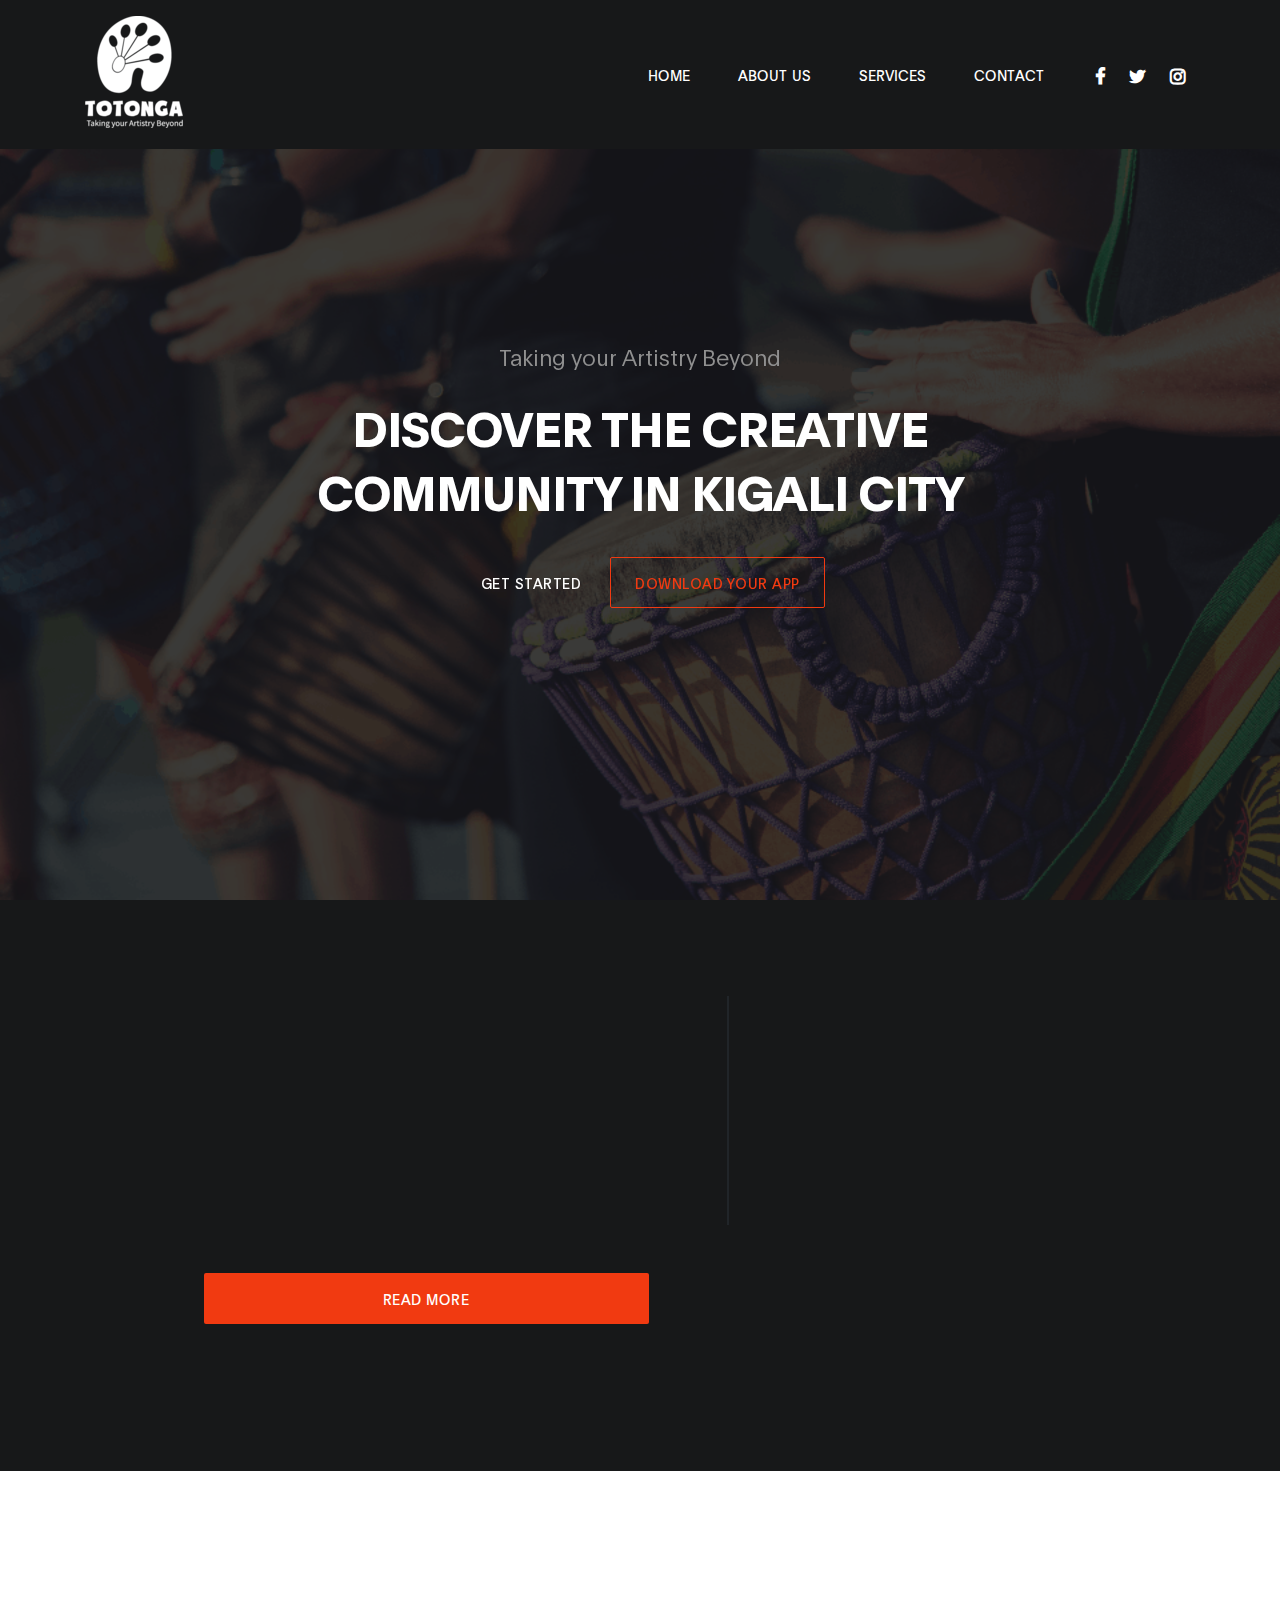
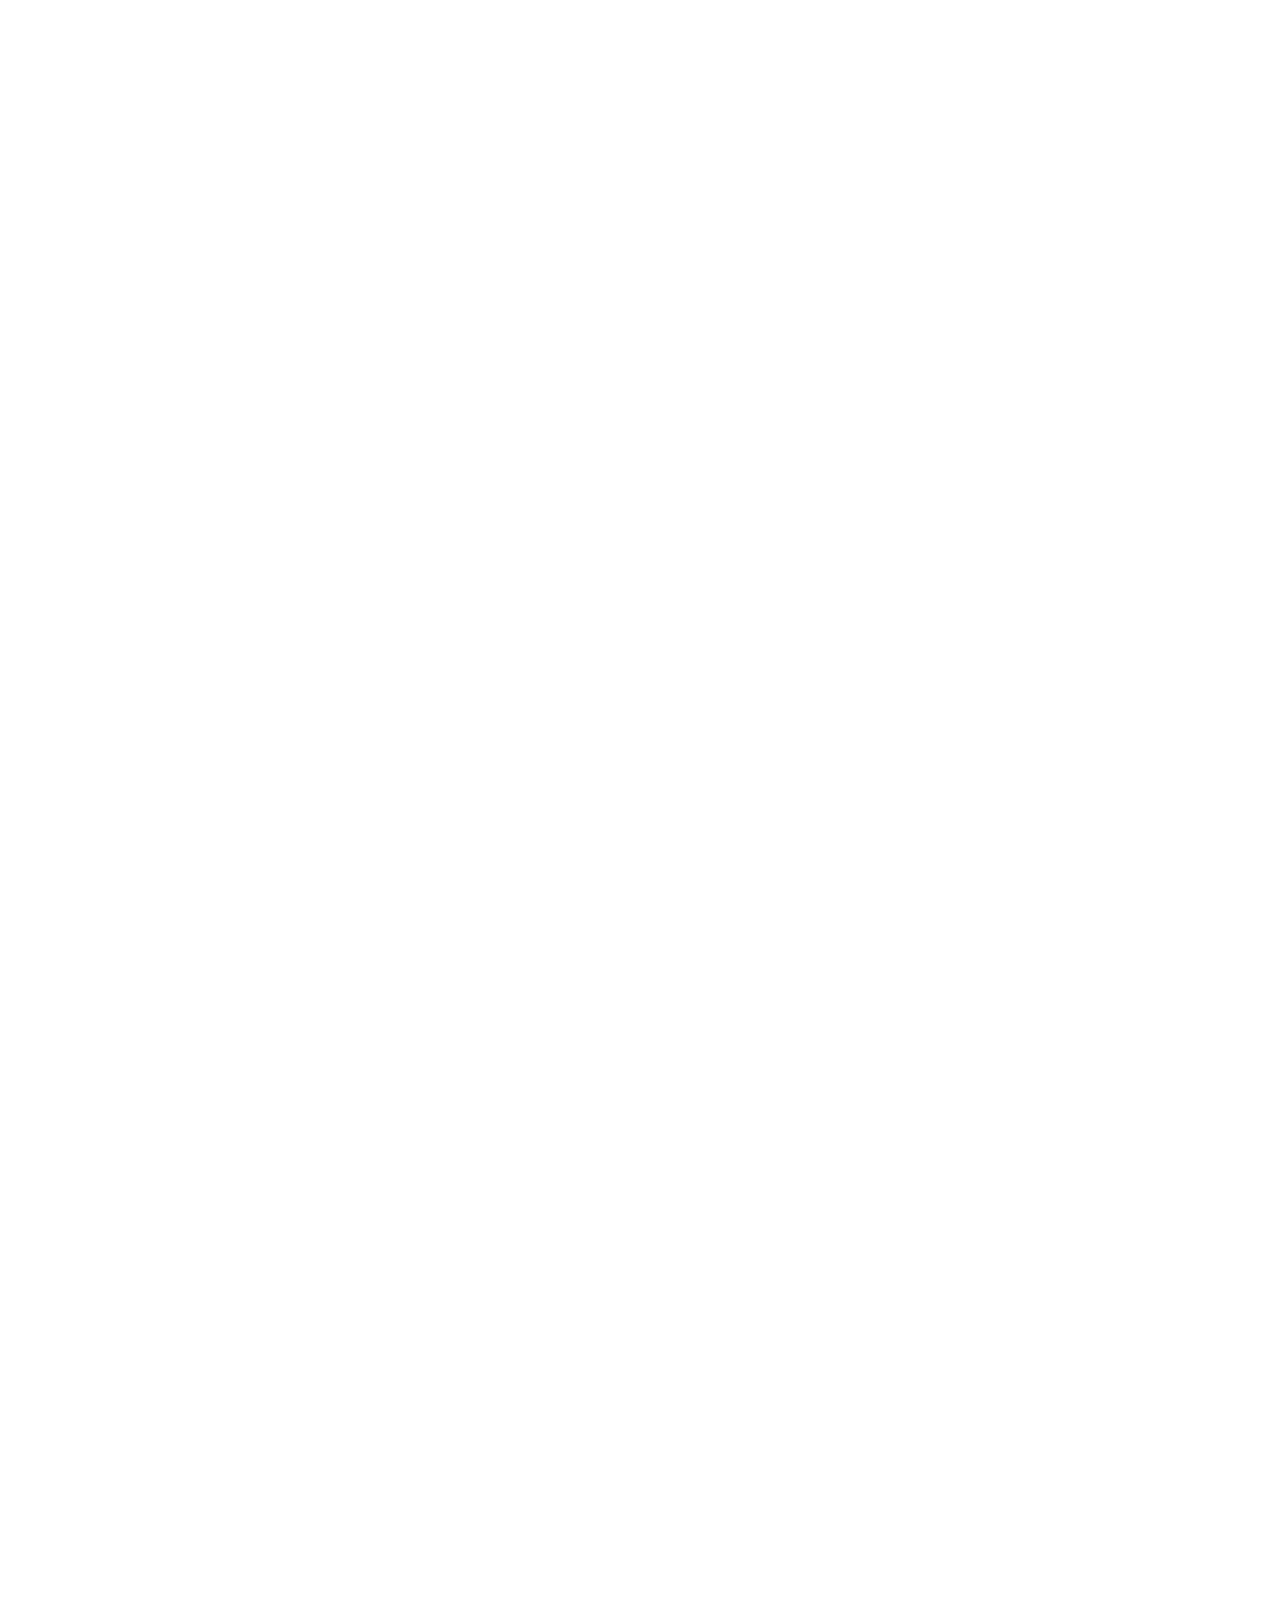
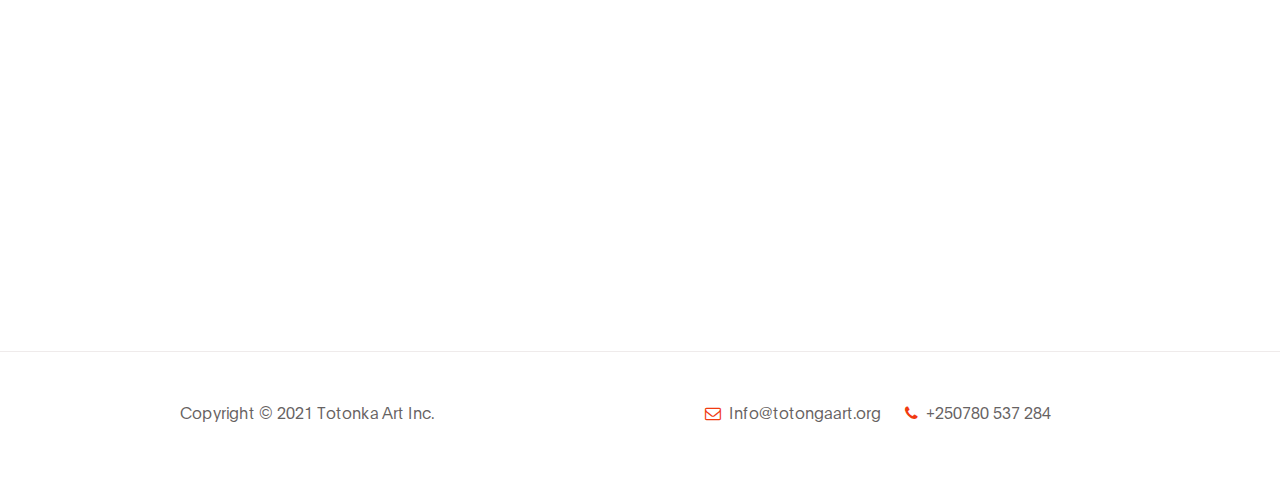
==== index.html @ 91b8739f "totonga arts" ====
<!DOCTYPE html>
<html lang="en">

<head>

    <title>Totonga Art </title>

    <meta charset="UTF-8">
    <meta http-equiv="X-UA-Compatible" content="IE=Edge">
    <meta name="description" content="">
    <meta name="keywords" content="">
    <meta name="author" content="">
    <meta name="viewport" content="width=device-width, initial-scale=1, maximum-scale=1">

    <link rel="stylesheet" href="css/bootstrap.min.css">
    <link rel="stylesheet" href="css/font-awesome.min.css">
    <link rel="stylesheet" href="css/aos.css">

    <!-- MAIN CSS -->
    <link rel="stylesheet" href="css/tooplate-gymso-style.css">

</head>

<body data-spy="scroll" data-target="#navbarNav" data-offset="50">

    <!-- MENU BAR -->
    <nav class="navbar navbar-expand-lg fixed-top">
        <div class="container">

            <a class="navbar-brand" href="index.html"><img src="images/logo.png"></a>

            <button class="navbar-toggler" type="button" data-toggle="collapse" data-target="#navbarNav"
                aria-controls="navbarNav" aria-expanded="false" aria-label="Toggle navigation">
                <span class="navbar-toggler-icon"></span>
            </button>

            <div class="collapse navbar-collapse" id="navbarNav">
                <ul class="navbar-nav ml-lg-auto">
                    <li class="nav-item">
                        <a href="index.html" class="nav-link smoothScroll">Home</a>
                    </li>

                    <li class="nav-item">
                        <a href="about.html" class="nav-link smoothScroll">About Us</a>
                    </li>

                    <li class="nav-item">
                        <a href="service.html" class="nav-link smoothScroll">Services</a>
                    </li>

                    <li class="nav-item">
                        <a href="#contact" class="nav-link smoothScroll">Contact</a>
                    </li>
                </ul>

                <ul class="social-icon ml-lg-3">
                    <li><a href="#" class="fa fa-facebook"></a></li>
                    <li><a href="#" class="fa fa-twitter"></a></li>
                    <li><a href="#" class="fa fa-instagram"></a></li>
                </ul>
            </div>

        </div>
    </nav>


    <!-- HERO -->
    <section class="hero d-flex flex-column justify-content-center align-items-center" id="home">

        <div class="bg-overlay"></div>

        <div class="container">
            <div class="row">

                <div class="col-lg-8 col-md-10 mx-auto col-12">
                    <div class="hero-text mt-5 text-center">

                        <h6 data-aos="fade-up" data-aos-delay="300">Taking your Artistry Beyond</h6>

                        <h1 class="text-white" data-aos="fade-up" data-aos-delay="500">Discover the Creative Community
                            in Kigali City</h1>

                        <a href="#feature" class="btn custom-btn mt-3" data-aos="fade-up" data-aos-delay="600">Get
                            started</a>

                        <a href="#about" class="btn custom-btn bordered mt-3" data-aos="fade-up"
                            data-aos-delay="700">Download your app</a>

                    </div>
                </div>

            </div>
        </div>
    </section>


    <section class="feature" id="feature">
        <div class="container">
            <div class="row">

                <div class="d-flex flex-column justify-content-center ml-lg-auto mr-lg-5 col-lg-5 col-md-6 col-12">
                    <h2 class="mb-3 text-white" data-aos="fade-up">New to Totonga Art?</h2>

                    <h6 class="mb-4 text-white" data-aos="fade-up"> Connecting artistry with digital
                        technology in Afrika</h6>

                    <p data-aos="fade-up" data-aos-delay="200">Using our tech based product to guide emerging
                        creatives into maximizing their fullest potentials and equipping them with
                        <a rel="nofollow" href="" target="_parent">the right</a> production and distribution tools
                        needed for their artistry.
                    </p>

                    <a href="about.html" class="btn custom-btn bg-color mt-3" data-target="_parent">Read More</a>
                    <a href="#" class="btn custom-btn bg-color mt-3" data-aos="fade-up" data-aos-delay="300"
                     data-toggle="modal" data-target="#membershipForm">Become a member today</a>
                </div>

                <div class="mr-lg-auto mt-3 col-lg-4 col-md-6 col-12">
                    <div class="about-working-hours">
                        <div>

                            <h2 class="mb-4 text-white" data-aos="fade-up" data-aos-delay="500">Working hours</h2>

                            <strong class="d-block" data-aos="fade-up" data-aos-delay="600">Sunday : Closed</strong>

                            <strong class="mt-3 d-block" data-aos="fade-up" data-aos-delay="700">Monday -
                                Friday</strong>

                            <p data-aos="fade-up" data-aos-delay="800">7:00 AM - 10:00 PM</p>

                            <strong class="mt-3 d-block" data-aos="fade-up" data-aos-delay="700">Saturday</strong>

                            <p data-aos="fade-up" data-aos-delay="800">6:00 AM - 4:00 PM</p>
                        </div>
                    </div>
                </div>
            </div>

        </div>
        </div>
    </section>


    <!-- ABOUT -->
    


    <!-- CLASS -->
    <section class="class section" id="class">
        <div class="container">
            <div class="row">
            <div class="col-lg-12 col-12 text-center mb-5">
                <h6 data-aos="fade-up">With Totonga </h6>

                <h2 data-aos="fade-up" data-aos-delay="200">Together we can go Digital</h2>
                </div>
                <div class="col-lg-4 col-md-6 col-12" data-aos="fade-up" data-aos-delay="400">
                    <div class="class-thumb">
                        <img src="images/class/dessiminate.png" class="img-fluid" alt="Class">

                        <div class="class-info">
                            <h3 class="mb-1">Video 1 
                            </h3>
                        </div>
                    </div>
                </div>

                <div class="mt-5 mt-lg-0 mt-md-0 col-lg-4 col-md-6 col-12" data-aos="fade-up" data-aos-delay="500">
                    <div class="class-thumb">
                        <img src="images/class/brand.jpg" class="img-fluid" alt="Class">

                        <div class="class-info">
                            <h3 class="mb-1">Video 2</h3>
                        </div>
                    </div>
                </div>

                <div class="mt-5 mt-lg-0 col-lg-4 col-md-6 col-12" data-aos="fade-up" data-aos-delay="600">
                    <div class="class-thumb">
                        <img src="images/class/pic.jpg" class="img-fluid" alt="Class">

                        <div class="class-info">
                            <h3 class="mb-1">Video 3</h3>
                        </div>
                    </div>
                </div>

            </div>
        </div>
    </section>
    <section class="class section" id="class">
        <div class="container">
            <div class="row">
                <div class="col-lg-4 col-md-6 col-12" data-aos="fade-up" data-aos-delay="400">
                    <div class="class-thumb">
                        <img src="images/class/dessiminate.png" class="img-fluid" alt="Class">

                        <div class="class-info">
                            <h3 class="mb-1">Video 4
                            </h3>
                        </div>
                    </div>
                </div>

                <div class="mt-5 mt-lg-0 mt-md-0 col-lg-4 col-md-6 col-12" data-aos="fade-up" data-aos-delay="500">
                    <div class="class-thumb">
                        <img src="images/class/brand.jpg" class="img-fluid" alt="Class">

                        <div class="class-info">
                            <h3 class="mb-1">Video 5</h3>
                        </div>
                    </div>
                </div>

                <div class="mt-5 mt-lg-0 col-lg-4 col-md-6 col-12" data-aos="fade-up" data-aos-delay="600">
                    <div class="class-thumb">
                        <img src="images/class/pic.jpg" class="img-fluid" alt="Class">

                        <div class="class-info">
                            <h3 class="mb-1">Video 6</h3>
                        </div>
                    </div>
                </div>

            </div>
        </div>
    </section>
    
    <!--WHAT WE OFFER-->
    <section>
        <div class="#" data-aos="fade-up" data-aos-delay="600">
            <div class="class-thumb">
                <div class="class-info">
                    <center><h3 class="mb-1">What we offer</h3>
                    <p class="mt-3">We are beyond a directory, get a gist of what we offer and don’t miss out a day on our Marketspace 
                    </p>
                    <a href="service.html" class="btn custom-btn bg-color mt-3" data-target="_parent">Read More</a>
                </center>
                </div>
            </div>
        </div>
    </section>

    <!--/WHAT WE OFFER-->

   
    <!-- CONTACT -->
    <section class="contact section" id="contact">
        <div class="container">
            <div class="row">

                <div class="ml-auto col-lg-5 col-md-6 col-12">
                    <h2 class="mb-4 pb-2" data-aos="fade-up" data-aos-delay="200">Feel free to ask anything</h2>

                    <form action="#" method="post" class="contact-form webform" data-aos="fade-up" data-aos-delay="400"
                        role="form">
                        <input type="text" class="form-control" name="cf-name" placeholder="Name">

                        <input type="email" class="form-control" name="cf-email" placeholder="Email">

                        <textarea class="form-control" rows="5" name="cf-message" placeholder="Message"></textarea>

                        <button type="submit" class="form-control" id="submit-button" name="submit">Send
                            Message</button>
                    </form>
                </div>

                <div class="mx-auto mt-4 mt-lg-0 mt-md-0 col-lg-5 col-md-6 col-12">
                    <h2 class="mb-4" data-aos="fade-up" data-aos-delay="600">Where you can <span>find us</span></h2>

                    <p data-aos="fade-up" data-aos-delay="800"><i class="fa fa-map-marker mr-1"></i> KG 601 St,#41, Remera, Kigali, Rwanda.</p>

                    <div class="google-map" data-aos="fade-up" data-aos-delay="900">
                        <iframe
                            src="https://www.google.com/maps/embed?pb=!1m18!1m12!1m3!1d15949.83409167299!2d30.115032818904776!3d-1.970696927012453!2m3!1f0!2f0!3f0!3m2!1i1024!2i768!4f13.1!3m3!1m2!1s0x19dca7b0a3c391f5%3A0x22cc83060ed1bf2c!2sKabeza%2C%20Kigali!5e0!3m2!1sen!2srw!4v1640179967118!5m2!1sen!2srw"
                            width="1920" height="250" frameborder="0" style="border:0;" allowfullscreen=""></iframe>
                    </div>
                </div>
            </div>
        </div>
    </section>


    <!-- FOOTER -->
    <footer class="site-footer">
        <div class="container">
            <div class="row">

                <div class="ml-auto col-lg-4 col-md-5">
                    <p class="copyright-text">Copyright &copy; 2021 Totonka Art Inc.</p>
                </div>

                <div class="d-flex justify-content-center mx-auto col-lg-5 col-md-7 col-12">
                    <p class="mr-4">
                        <i class="fa fa-envelope-o mr-1"></i>
                        <a href="mailto:Info@totongaart.org ">Info@totongaart.org </a>
                    </p>

                    <p><i class="fa fa-phone mr-1"></i> +250780 537 284
                    </p>
                </div>

            </div>
        </div>
    </footer>

    <!-- Modal -->
    <div class="modal fade" id="membershipForm" tabindex="-1" role="dialog" aria-labelledby="membershipFormLabel"
        aria-hidden="true">
        <div class="modal-dialog" role="document">

            <div class="modal-content">
                <div class="modal-header">

                    <h2 class="modal-title" id="membershipFormLabel">Membership Form</h2>

                    <button type="button" class="close" data-dismiss="modal" aria-label="Close">
                        <span aria-hidden="true">&times;</span>
                    </button>
                </div>

                <div class="modal-body">
                    <form class="membership-form webform" role="form">
                        <input type="text" class="form-control" name="cf-name" placeholder="John Doe">

                        <input type="email" class="form-control" name="cf-email" placeholder="Johndoe@gmail.com">

                        <input type="tel" class="form-control" name="cf-phone" placeholder="123-456-7890"
                            pattern="[0-9]{3}-[0-9]{3}-[0-9]{4}" required>

                        <textarea class="form-control" rows="3" name="cf-message"
                            placeholder="Additional Message"></textarea>

                        <button type="submit" class="form-control" id="submit-button" name="submit">Submit
                            Button</button>

                        <div class="custom-control custom-checkbox">
                            <input type="checkbox" class="custom-control-input" id="signup-agree">
                            <label class="custom-control-label text-small text-muted" for="signup-agree">I agree to the
                                <a href="#">Terms &amp;Conditions</a>
                            </label>
                        </div>
                    </form>
                </div>

                <div class="modal-footer"></div>

            </div>
        </div>
    </div>

    <!-- SCRIPTS -->
    <script src="js/jquery.min.js"></script>
    <script src="js/bootstrap.min.js"></script>
    <script src="js/aos.js"></script>
    <script src="js/smoothscroll.js"></script>
    <script src="js/custom.js"></script>

</body>

</html>
---- css/tooplate-gymso-style.css ----
/*

Totonga Art

*/


  @font-face {
      font-family: 'Plain';
      src: url('../fonts/Plain-Regular.woff2') format('woff2'),
          url('../fonts/Plain-Regular.woff') format('woff');
      font-weight: normal;
      font-style: normal;
  }

  @font-face {
      font-family: 'Plain';
      src: url('../fonts/Plain-Light.woff2') format('woff2'),
          url('../fonts/Plain-Light.woff') format('woff');
      font-weight: 300;
      font-style: normal;
  }

  @font-face {
      font-family: 'Plain';
      src: url('../fonts/Plain-Bold.woff2') format('woff2'),
          url('../fonts/Plain-Bold.woff') format('woff');
      font-weight: bold;
      font-style: normal;
  }

  :root {
    --primary-color:        #f13a11;
    --white-color:          #ffffff;
    --dark-color:           #171819;
    --about-bg-color:       #f9f9f9;

    --gray-color:           #909090;
    --link-color:           #404040;
    --p-color:              #666262;

    --base-font-family:     'Plain', sans-serif;
    --font-weight-bold:     bold;
    --font-weight-normal:   normal;
    --font-weight-light:    300;
    --font-weight-thin:     100;

    --h1-font-size:         48px;
    --h2-font-size:         36px;
    --h3-font-size:         28px;
    --h4-font-size:         24px;
    --h5-font-size:         22px;
    --h6-font-size:         22px;
    --p-font-size:          18px;
    --base-font-size:       16px;
    --menu-font-size:       14px;

    --border-radius-large:  100%;
    --border-radius-small:  2px;
  }


  body {
    background: var(--white-color);
    font-family: var(--base-font-family);
  }


  /*---------------------------------------
     TYPOGRAPHY              
  -----------------------------------------*/

  h1,h2,h3,h4,h5,h6 {
    font-weight: var(--font-weight-thin);
    line-height: normal;
  }

  h1 {
    font-size: var(--h1-font-size);
    font-weight: var(--font-weight-bold);
    letter-spacing: -1px;
    text-transform: uppercase;
    margin: 20px 0;
  }

  h2 {
    font-size: var(--h2-font-size);
    font-weight: var(--font-weight-bold);
    letter-spacing: -2px;
  }

  h3 {
    font-size: var(--h3-font-size);
    font-weight: var(--font-weight-bold);
    letter-spacing: -1px;
    margin: 0;
  }

  h4 {
    font-size: var(--h4-font-size);
  }

  h5 {
    font-size: var(--h5-font-size);
  }

  h6 {
    color: var(--gray-color);
    font-size: var(--h6-font-size);
    line-height: inherit;
    margin: 0;
  }

  p {
    color: var(--p-color);
    font-size: var(--p-font-size);
    font-weight: var(--font-weight-light);
    line-height: 1.5em;
  }

  b, 
  strong {
    font-weight: var(--font-weight-bold);
    letter-spacing: 0;
  }

  .section {
    padding: 7rem 0;
  }


  /* BUTTON */

  .custom-btn {
    background: transparent;
    border-radius: var(--border-radius-small);
    padding: 14px 24px;
    color: var(--white-color);
    font-size: var(--menu-font-size);
    font-weight: var(--font-weight-normal);
    text-transform: uppercase;
    letter-spacing: 0.5px;
    white-space: nowrap;
    transition: all 0.3s ease;
  }

  .custom-btn:hover {
    color: var(--primary-color);
  }

  .custom-btn:focus {
    box-shadow: none;
  }

  .custom-btn.bordered:hover,
  .custom-btn.bordered:focus,

  .custom-btn.bg-color:hover,
  .custom-btn.bg-color:focus {
    background: var(--white-color);
    border-color: transparent;
    color: var(--primary-color);
  }

  .bordered {
    border: 1px solid var(--primary-color);
    color: var(--primary-color);
  }

  .bg-color {
    background: var(--primary-color);
    color: var(--white-color);
  }



  /*---------------------------------------
     GENERAL               
  -----------------------------------------*/

  * {
    -webkit-box-sizing: border-box;
    -moz-box-sizing: border-box;
    box-sizing: border-box;
  }

  *::before,
  *::after {
    -webkit-box-sizing: border-box;
    -moz-box-sizing: border-box;
    box-sizing: border-box;
  }

  a {
    color: var(--link-color);
    font-weight: normal;
    text-decoration: none;
    transition: all 0.3s ease;
  }

  a:hover, 
  a:active, 
  a:focus {
    color: var(--primary-color);
    outline: none;
    text-decoration: none;
  }


  /* BG OVERLAY */

  .bg-overlay {
    background: var(--dark-color);
    position: absolute;
    top: 0;
    right: 0;
    bottom: 0;
    left: 0;
    width: 100%;
    height: 100%;
    opacity: 0.85;
  }


  /*---------------------------------------
     MODAL              
  -----------------------------------------*/

  .modal-content {
    padding: 2rem 3rem;
  }

  .modal-header,
  .modal-body,
  .modal-footer {
    border: 0;
    padding: 0;
  }

  .membership-form a {
    color: var(--primary-color);
  }


  /*---------------------------------------
    FEATURE          
  -----------------------------------------*/

  .feature {
    background: var(--dark-color);
    padding: 5rem 0;
  }


  /*---------------------------------------
     MENU             
  -----------------------------------------*/

  .navbar {
    background: var(--dark-color);
    padding: 1rem;
  }

  .navbar-expand-lg .navbar-nav .nav-link {
    padding-right: 1.5rem;
    padding-left: 1.5rem;
  }

  .navbar-brand {
    color: var(--white-color);
    font-size: var(--h3-font-size);
    font-weight: var(--font-weight-bold);
    line-height: normal;
    padding-top: 0;
  }

  .nav-item .nav-link {
    display: block;
    color: var(--white-color);
    font-size: var(--menu-font-size);
    font-weight: var(--font-weight-normal);
    text-transform: uppercase;
    padding: 2px 6px;
  }

  .nav-item .nav-link.active,
  .nav-item .nav-link:hover {
    color: var(--primary-color);
  }

  .navbar .social-icon li a {
    color: var(--white-color);
  }

  .navbar-toggler {
    border: 0;
    padding: 0;
    cursor: pointer;
    margin: 0 10px 0 0;
    width: 30px;
    height: 35px;
    outline: none;
  }

  .navbar-toggler:focus {
    outline: none;
  }

  .navbar-toggler[aria-expanded="true"] .navbar-toggler-icon {
    background: transparent;
  }

  .navbar-toggler[aria-expanded="true"] .navbar-toggler-icon::before,
  .navbar-toggler[aria-expanded="true"] .navbar-toggler-icon::after {
    transition: top 300ms 50ms ease, -webkit-transform 300ms 350ms ease;
    transition: top 300ms 50ms ease, transform 300ms 350ms ease;
    transition: top 300ms 50ms ease, transform 300ms 350ms ease, -webkit-transform 300ms 350ms ease;
    top: 0;
  }

  .navbar-toggler[aria-expanded="true"] .navbar-toggler-icon::before {
    transform: rotate(45deg);
  }

  .navbar-toggler[aria-expanded="true"] .navbar-toggler-icon::after {
    transform: rotate(-45deg);
  }

  .navbar-toggler .navbar-toggler-icon {
    background: var(--primary-color);
    transition: background 10ms 300ms ease;
    display: block;
    width: 30px;
    height: 2px;
    position: relative;
  }

  .navbar-toggler .navbar-toggler-icon::before,
  .navbar-toggler .navbar-toggler-icon::after {
    transition: top 300ms 350ms ease, -webkit-transform 300ms 50ms ease;
    transition: top 300ms 350ms ease, transform 300ms 50ms ease;
    transition: top 300ms 350ms ease, transform 300ms 50ms ease, -webkit-transform 300ms 50ms ease;
    position: absolute;
    right: 0;
    left: 0;
    background: var(--primary-color);
    width: 30px;
    height: 2px;
    content: '';
  }

  .navbar-toggler .navbar-toggler-icon::before {
    top: -8px;
  }

  .navbar-toggler .navbar-toggler-icon::after {
    top: 8px;
  }

  /*---------------------------------------
     HERO              
  -----------------------------------------*/

  .hero {
    background-image: url('../images/hero-bg.jpg');
    background-size: cover;
    background-position: top;
    background-repeat: no-repeat;
    vertical-align: middle;
    min-height: 100vh;
    position: relative;
  }


  /*---------------------------------------
     CLASS               
  -----------------------------------------*/

  .class-info {
    background: var(--white-color);
    box-shadow: 6px 0 38px rgba(20,20,20,0.10);
    border-radius: 0 0 2px 2px;
    padding: 1rem 2rem;
    position: relative;
  }

  .class-info img {
    border-radius: 2px 2px 0 0;
  }

  .class-info strong {
    color: var(--gray-color);
  }

  .class-price {
    background: var(--primary-color);
    border-radius: var(--border-radius-large);
    color: var(--white-color);
    font-weight: var(--font-weight-bold);
    display: block;
    position: absolute;
    top: 2rem;
    right: 2rem;
    width: 3.5rem;
    height: 3.5rem;
    line-height: 3.5rem;
    text-align: center;
  }


  /*---------------------------------------
     SCHEDULE             
  -----------------------------------------*/

  .schedule {
    background: var(--dark-color);
  }

  .schedule-table {
    display: table;
    border: 0;
    text-align: center;
  }

  .schedule-table strong,
  .schedule-table span {
    display: block;
    text-align: center;
  }

  .schedule-table strong {
    color: var(--white-color);
  }

  .schedule-table span {
    color: var(--gray-color);
  }

  .schedule-table span,
  .schedule-table small {
    font-size: var(--menu-font-size);
    text-transform: uppercase;
  }

  .schedule-table small {
    position: relative;
    top: 10px;
  }

  .table .thead-light th,
  .schedule-table tr td:first-child {
    background: var(--primary-color);
    border: 1px solid #212122;
    color: var(--white-color);
  }

  .schedule-table .thead-light th {
    border-bottom: 0;
    text-transform: uppercase;
  }

  .table-bordered td, 
  .table-bordered th {
    border: 1px solid #212122;
  }

  .table-bordered td {
    padding-bottom: 22px;
  }

  .table td, .table th {
    padding: 1rem;
  }


  /*---------------------------------------
      ABOUT & TEAM            
  -----------------------------------------*/

  .about {
    background: var(--about-bg-color);
  }

  .about-working-hours {
    border-left: 2px solid;
    padding-left: 3.5rem;
  }

  .about-working-hours strong {
    color: var(--white-color);
    opacity: 0.85;
  }

  .team-thumb {
    position: relative;
  }

  .team-info {
    background: var(--white-color);
    border-radius: 0 0 2px 2px;
    box-shadow: 6px 0 38px rgba(20,20,20,0.10);
    padding: 20px;
    position: relative;
  }

  .team-info span {
    font-weight: var(--font-weight-light);
    opacity: 0.85;
  }

  .team-info .social-icon {
    position: absolute;
    top: 10px;
    right: 20px;
  }

  .team-info .social-icon li {
    display: block;
  }


  /*---------------------------------------
     CONTACT              
  -----------------------------------------*/

  .webform input,
  button#submit-button {
    height: calc(2.25rem + 20px);
  }

  .form-control {
    border-radius: var(--border-radius-small);
    margin: 1.3rem 0;
  }

  .form-control:focus {
    box-shadow: none;
    border-color: var(--dark-color);
  }

  button#submit-button {
    background: var(--dark-color);
    border-color: transparent;
    color: var(--white-color);
    cursor: pointer;
    transition: all 0.3s ease;
  }

  button#submit-button:hover {
    background: var(--primary-color);
  }

  .contact h2 + p {
    max-width: 90%;
  }

  .google-map {
    border-top: 1px solid #efebeb;
    margin-top: 2.5rem;
    padding-top: 2.5rem;
  }

  .google-map iframe {
    width: 100%;
  }


  /*---------------------------------------
     FOOTER              
  -----------------------------------------*/

  .site-footer {
    border-top: 1px solid #efebeb;
    padding: 3rem 0;
  }

  .site-footer a {
    color: var(--p-color);
    font-weight: var(--font-weight-light);
  }

  .site-footer p {
    font-size: var(--base-font-size);
  }

  .contact .fa,
  .site-footer .fa {
    color: var(--primary-color);
  }


  /*---------------------------------------
     SOCIAL ICON              
  -----------------------------------------*/

  .social-icon {
    position: relative;
    padding: 0;
    margin: 5px 0 0 0;
  }

  .social-icon li {
    display: inline-block;
    list-style: none;
  }

  .social-icon li a {
    text-decoration: none;
    display: inline-block;
    color: var(--p-color);
    font-size: var(--p-font-size);
    font-weight: var(--font-weight-bold);
    margin: 5px 10px;
    text-align: center;
  }

  .social-icon li a:hover {
    color: var(--primary-color);
  }


  /*---------------------------------------
     RESPONSIVE STYLES              
  -----------------------------------------*/

  @media screen and (max-width: 992px) {

    .section {
      padding: 5rem 0;
    }

    .nav-item .nav-link {
      padding: 6px;
    }

    .navbar .social-icon {
      margin-top: 22px;
    }

    .navbar-collapse,
    .site-footer {
      text-align: center;
    }

    .schedule-table {
      display: block;
    }

    .modal-content {
      padding: 2rem;
    }
  }

  @media screen and (max-width: 767px) {

    h1 {
      font-size: 38px;
    }

    .about-working-hours {
      border-left: 0;
      padding: 22px 0 0 0;
    }

    .contact h2 span {
      display: block;
    }
  }
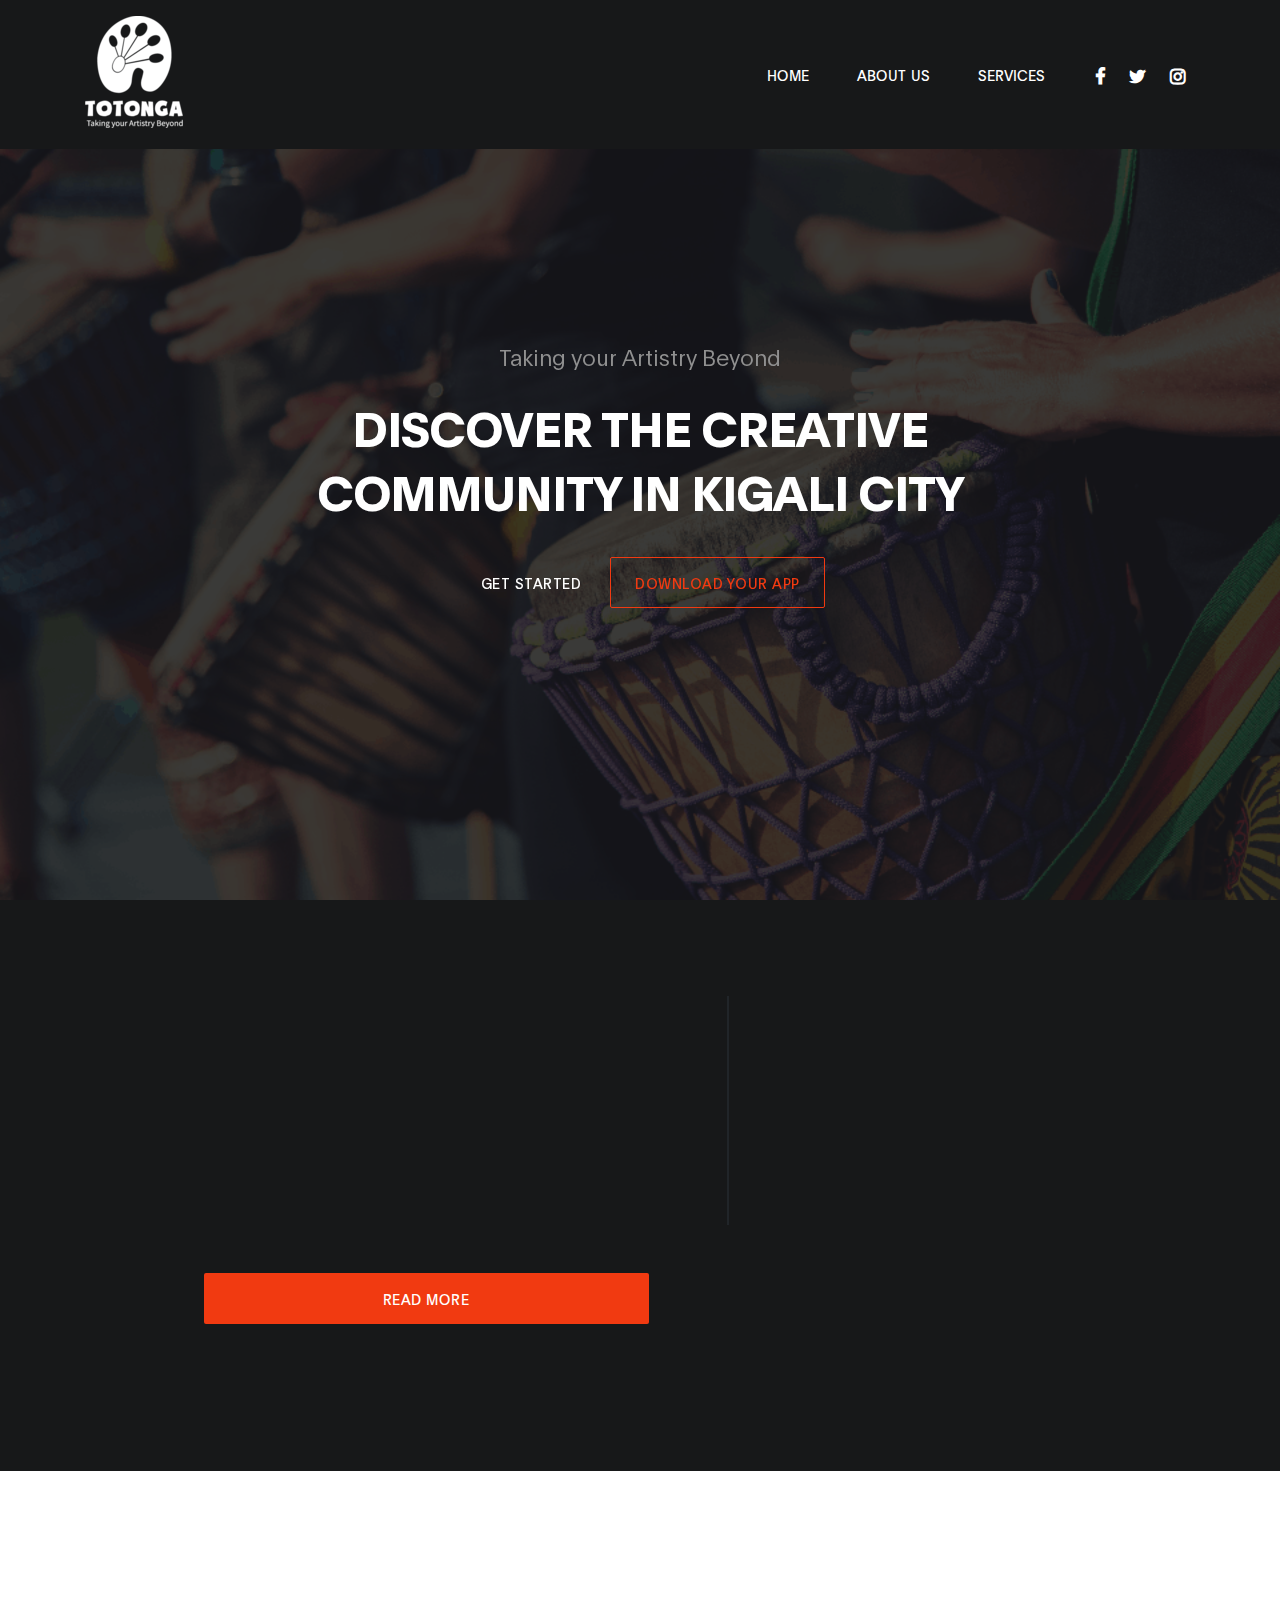
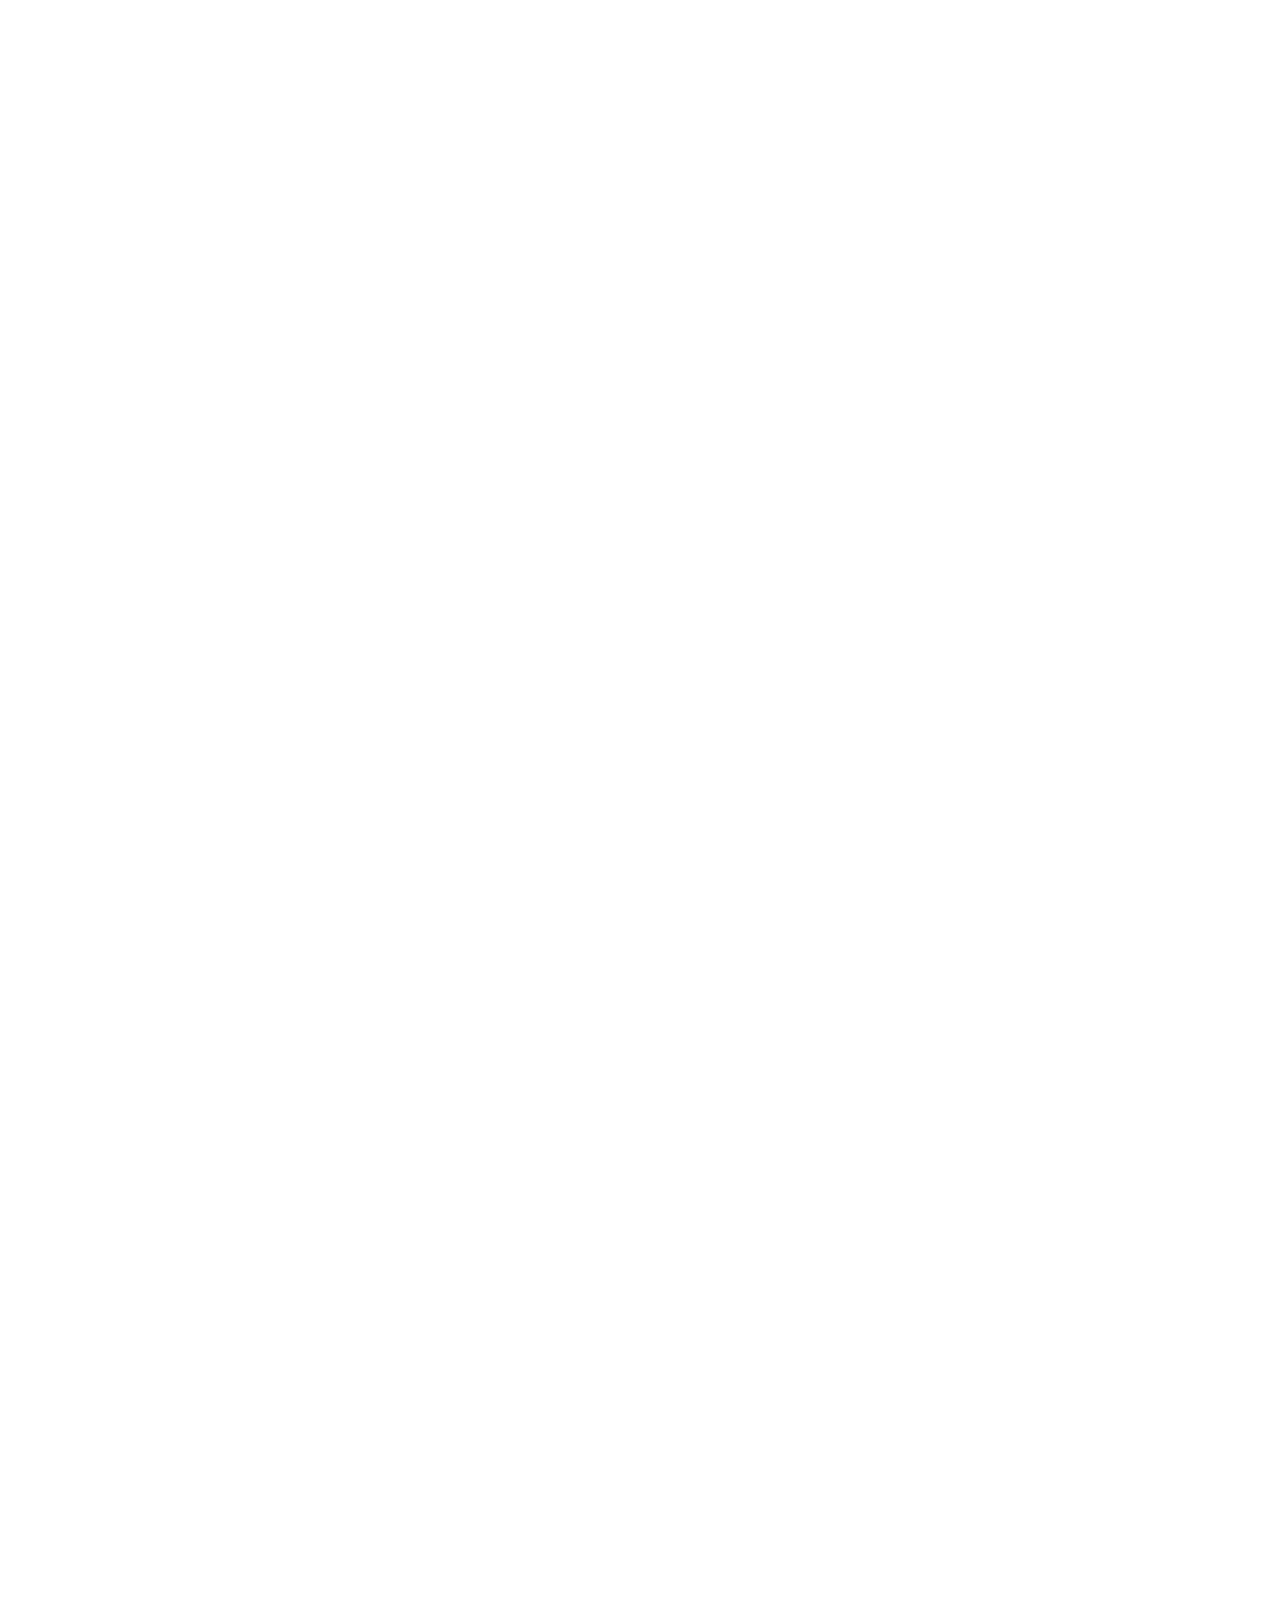
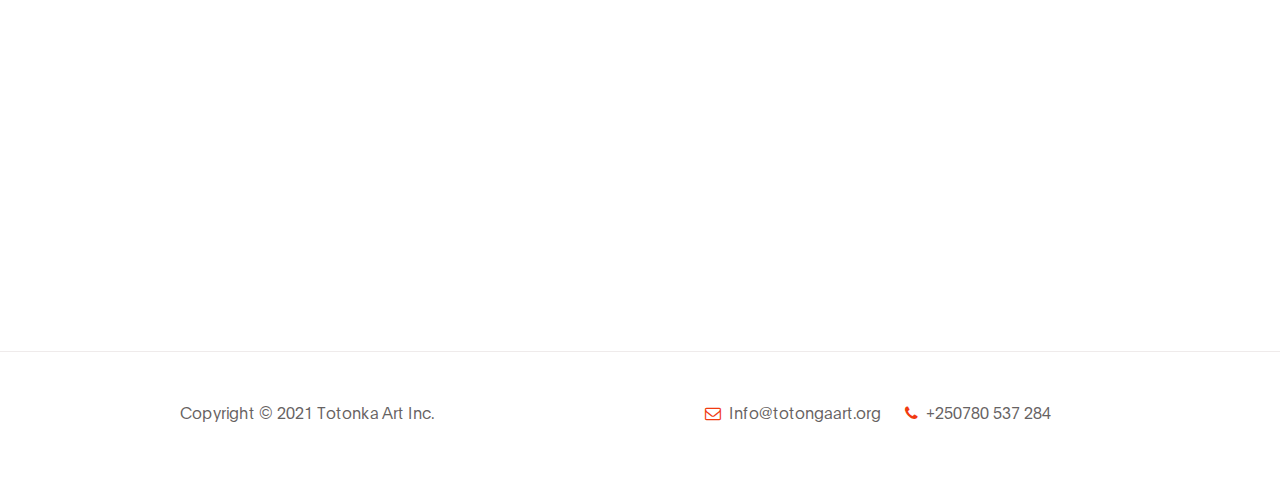
==== commit dd6d3bbc: "new changes" ====
--- a/index.html
+++ b/index.html
@@ -47,16 +47,12 @@
                     <li class="nav-item">
                         <a href="service.html" class="nav-link smoothScroll">Services</a>
                     </li>
-
-                    <li class="nav-item">
-                        <a href="#contact" class="nav-link smoothScroll">Contact</a>
-                    </li>
                 </ul>
 
                 <ul class="social-icon ml-lg-3">
-                    <li><a href="#" class="fa fa-facebook"></a></li>
-                    <li><a href="#" class="fa fa-twitter"></a></li>
-                    <li><a href="#" class="fa fa-instagram"></a></li>
+                    <li><a href="https://www.facebook.com/profile.php?id=100075292253064" class="fa fa-facebook"></a></li>
+                    <li><a href="https://twitter.com/totonga_arts" class="fa fa-twitter"></a></li>
+                    <li><a href="https://www.instagram.com/totongaarts/" class="fa fa-instagram"></a></li>
                 </ul>
             </div>
 
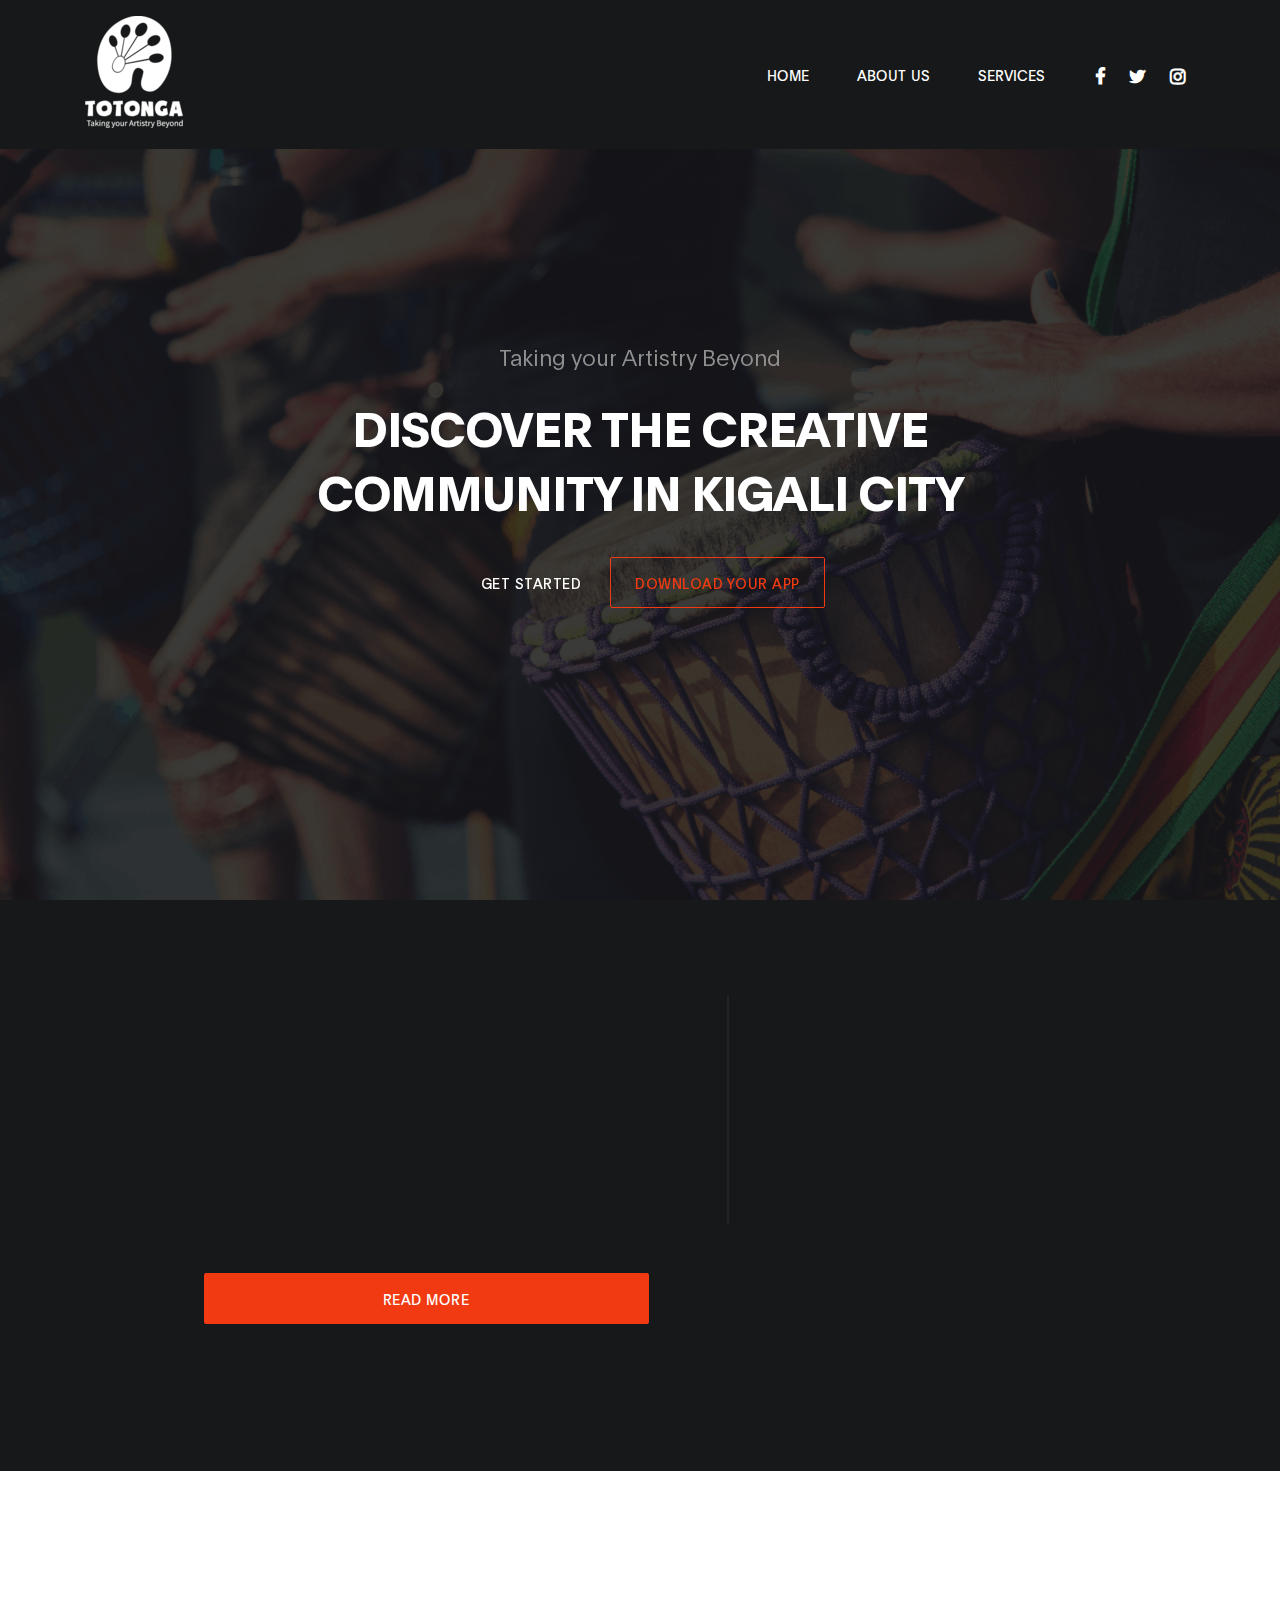
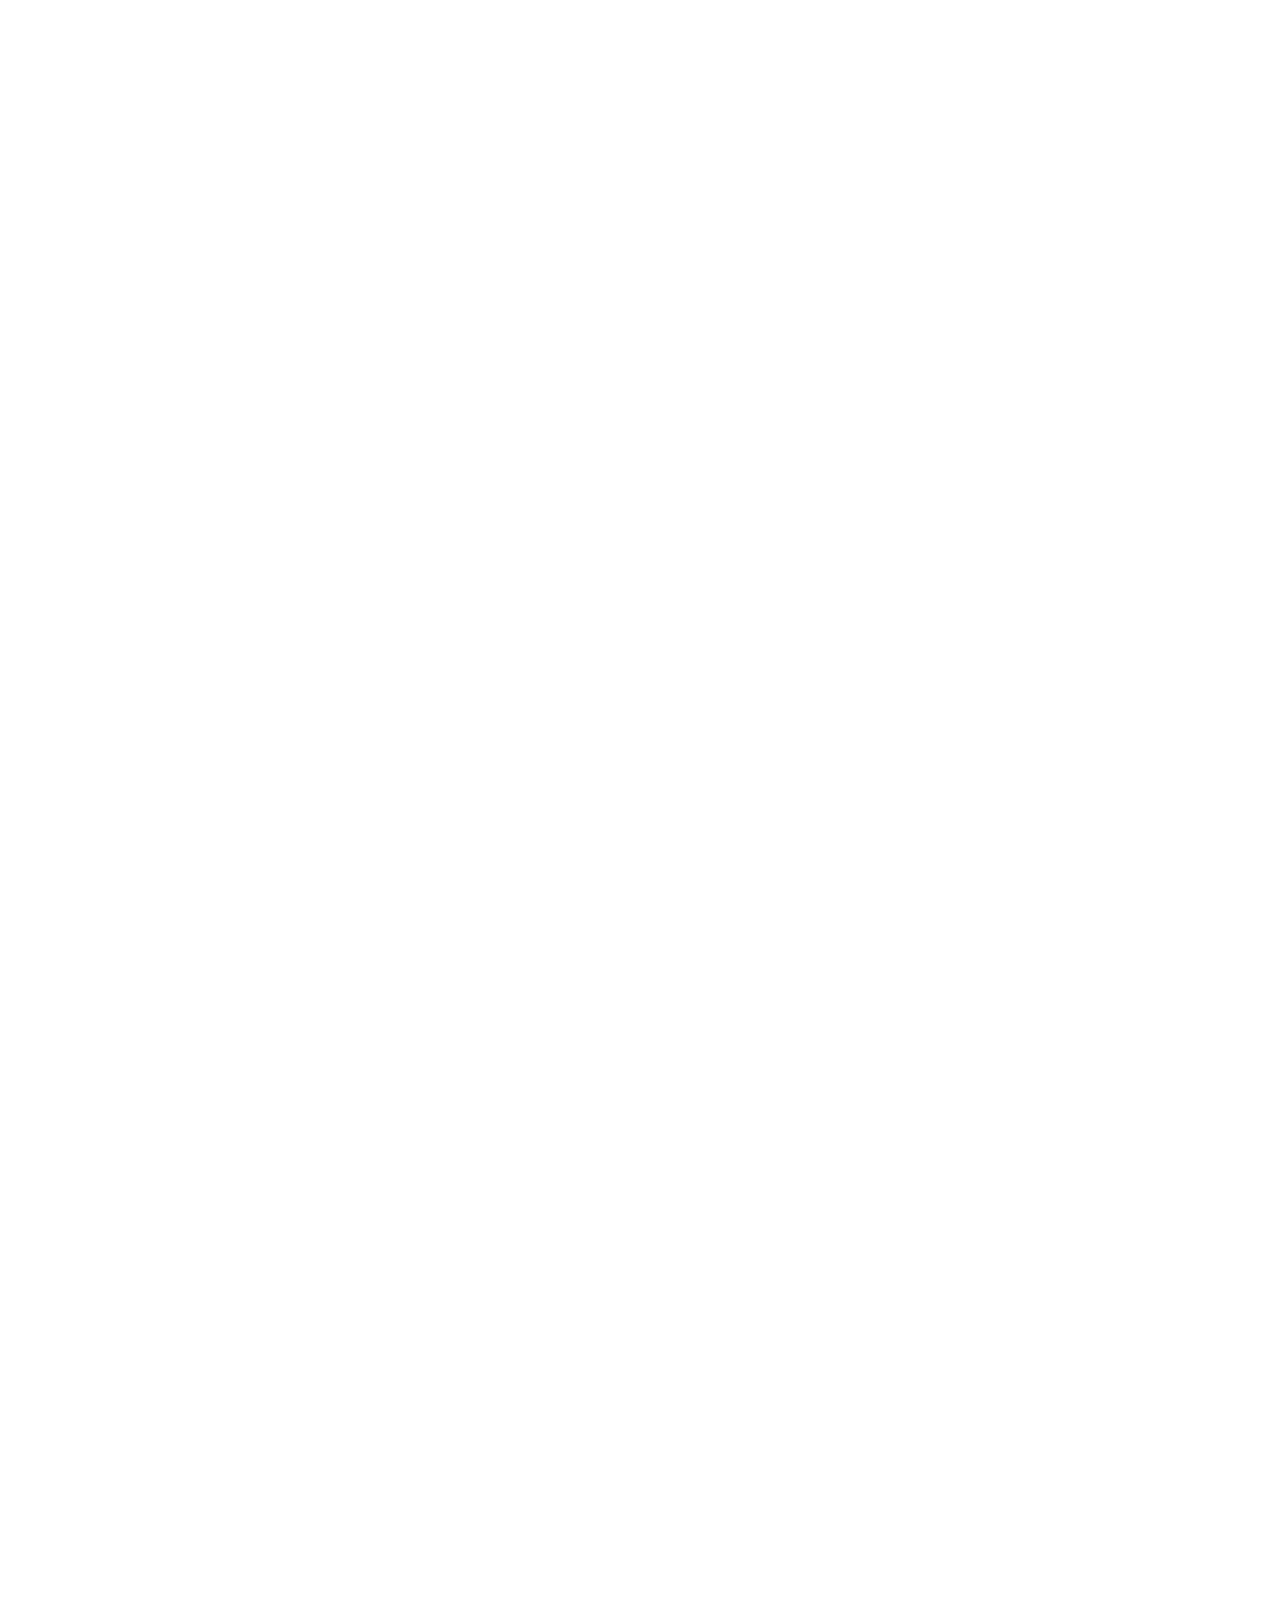
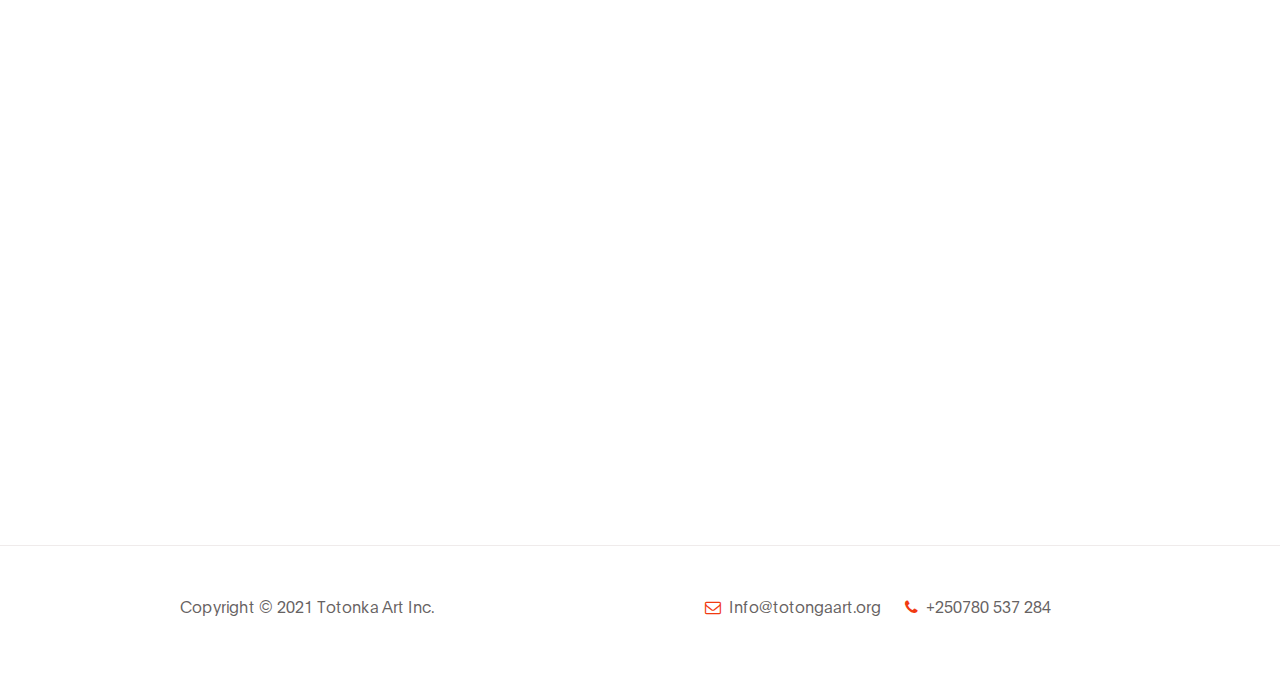
==== commit df79128c: "new files" ====
--- a/index.html
+++ b/index.html
@@ -50,7 +50,8 @@
                 </ul>
 
                 <ul class="social-icon ml-lg-3">
-                    <li><a href="https://www.facebook.com/profile.php?id=100075292253064" class="fa fa-facebook"></a></li>
+                    <li><a href="https://www.facebook.com/profile.php?id=100075292253064" class="fa fa-facebook"></a>
+                    </li>
                     <li><a href="https://twitter.com/totonga_arts" class="fa fa-twitter"></a></li>
                     <li><a href="https://www.instagram.com/totongaarts/" class="fa fa-instagram"></a></li>
                 </ul>
@@ -108,7 +109,7 @@
 
                     <a href="about.html" class="btn custom-btn bg-color mt-3" data-target="_parent">Read More</a>
                     <a href="#" class="btn custom-btn bg-color mt-3" data-aos="fade-up" data-aos-delay="300"
-                     data-toggle="modal" data-target="#membershipForm">Become a member today</a>
+                        data-toggle="modal" data-target="#membershipForm">Become a member today</a>
                 </div>
 
                 <div class="mr-lg-auto mt-3 col-lg-4 col-md-6 col-12">
@@ -138,48 +139,59 @@
 
 
     <!-- ABOUT -->
-    
+
 
 
     <!-- CLASS -->
     <section class="class section" id="class">
         <div class="container">
             <div class="row">
-            <div class="col-lg-12 col-12 text-center mb-5">
-                <h6 data-aos="fade-up">With Totonga </h6>
-
-                <h2 data-aos="fade-up" data-aos-delay="200">Together we can go Digital</h2>
-                </div>
-                <div class="col-lg-4 col-md-6 col-12" data-aos="fade-up" data-aos-delay="400">
-                    <div class="class-thumb">
-                        <img src="images/class/dessiminate.png" class="img-fluid" alt="Class">
-
-                        <div class="class-info">
-                            <h3 class="mb-1">Video 1 
-                            </h3>
-                        </div>
-                    </div>
-                </div>
-
-                <div class="mt-5 mt-lg-0 mt-md-0 col-lg-4 col-md-6 col-12" data-aos="fade-up" data-aos-delay="500">
-                    <div class="class-thumb">
-                        <img src="images/class/brand.jpg" class="img-fluid" alt="Class">
-
-                        <div class="class-info">
-                            <h3 class="mb-1">Video 2</h3>
-                        </div>
-                    </div>
-                </div>
-
-                <div class="mt-5 mt-lg-0 col-lg-4 col-md-6 col-12" data-aos="fade-up" data-aos-delay="600">
-                    <div class="class-thumb">
-                        <img src="images/class/pic.jpg" class="img-fluid" alt="Class">
-
-                        <div class="class-info">
-                            <h3 class="mb-1">Video 3</h3>
-                        </div>
-                    </div>
-                </div>
+                <div class="col-lg-12 col-12 text-center mb-5">
+                    <h6 data-aos="fade-up">With Totonga </h6>
+
+                    <h2 data-aos="fade-up" data-aos-delay="200">Together we can go Digital</h2>
+                </div>
+                <div class="col-lg-4 col-md-6 col-12" data-aos="fade-up" data-aos-delay="400">
+                    <div class="class-thumb">
+                        <video width="360" height="270" controls poster="images/digital.jpeg">
+                            <source
+                                src="https://rr5---sn-hc57enee.c.drive.google.com/videoplayback?expire=1640966724&ei=BPLOYfL4CpeO2LYPk-2DCA&ip=102.22.177.226&cp=QVRJUkpfVVdQRVhPOjJRYXFvSWlocUFzWUhpMHppWXZFeEdDLXI4eW13RlZNaWg0b0ZRWldsNE8&id=0d4b35f407109b1b&itag=18&source=webdrive&requiressl=yes&mh=yR&mm=32&mn=sn-hc57enee&ms=su&mv=u&mvi=5&pl=19&ttl=transient&susc=dr&driveid=1vHfRCgAyGn0qstygSLY9xgmMNDI_1JlN&app=explorer&mime=video/mp4&vprv=1&prv=1&dur=29.814&lmt=1640872325845605&mt=1640951841&sparams=expire,ei,ip,cp,id,itag,source,requiressl,ttl,susc,driveid,app,mime,vprv,prv,dur,lmt&sig=AOq0QJ8wRgIhAP7jL4flzAkcUW6jjxn1uH39OKTkY9lNTbvT4zTUhIpsAiEAn925RGbF6Zf6KsHIGhtpJ8oVkZt-BUaP2uJksagPIkk=&lsparams=mh,mm,mn,ms,mv,mvi,pl&lsig=AG3C_xAwRQIhAKQzgHqKJ2fISBN2N4OBrF-MxvarkEsS6sDiSmpZNcYhAiAyt10AaGR5FmCMFwUbxyi7DJu1W-lMflwtdONYN5zuMw==&cpn=U5UFoq85X_xgO3kp&c=WEB_EMBEDDED_PLAYER&cver=1.20211215.00.01"
+                                type="video/mp4" alt="Class">
+                        </video>
+                        <div class="class-info">
+                            <h3 class="mb-1">Digitizing Creative Art
+                            </h3>
+                        </div>
+                    </div>
+                </div>
+                <div class="col-lg-4 col-md-6 col-12" data-aos="fade-up" data-aos-delay="400">
+                    <div class="class-thumb">
+                        <video width="360" height="270" controls poster="images/digital2.png">
+                            <source
+                                src="https://rr5---sn-woc7lne7.c.drive.google.com/videoplayback?expire=1640965999&ei=L-_OYfK3JY348gSOzqCABQ&ip=2c0f:eb68:220:4000:397d:6ed8:ca3:ca7d&cp=QVRJUkpfVFlXSlhPOjJRYXBxUG5ocUFzWUhoMmduWXZFeEdDLXQ1ZG13RlZNaWc2dktRWldsNE8&id=a97a3557f7e29f17&itag=18&source=webdrive&requiressl=yes&mh=aW&mm=32&mn=sn-woc7lne7&ms=su&mv=m&mvi=5&pl=44&ttl=transient&susc=dr&driveid=1m2PZTH0z0-cmc4jwaCmAAp6RqJbm99S7&app=explorer&mime=video/mp4&vprv=1&prv=1&dur=44.442&lmt=1640873171684093&mt=1640951309&sparams=expire,ei,ip,cp,id,itag,source,requiressl,ttl,susc,driveid,app,mime,vprv,prv,dur,lmt&sig=AOq0QJ8wRQIhAPU4z7IWoreTZOYNgiMBKxLsdFcJEL6odGXuNF1jsWCjAiAZo4Q9OQdEPpYginWSRIh29joL-EXKu5Z64KX-FQt3YQ==&lsparams=mh,mm,mn,ms,mv,mvi,pl&lsig=AG3C_xAwRAIgEExLdLVzYRcsm5eYFOx37EZgicpWPqLActxaKS9kbG4CIGz8jyjetHOUODFazA7iCorzvvYjUabLdFpqDJlXjf5V&cpn=oVP0ckEqZvatcRqb&c=WEB_EMBEDDED_PLAYER&cver=1.20211215.00.01"
+                                type="video/mp4">
+                        </video>
+                        <div class="class-info">
+                            <h3 class="mb-1">Our Solution uses Technology'
+                            </h3>
+                        </div>
+                    </div>
+                </div>
+
+
+                <div class="col-lg-4 col-md-6 col-12" data-aos="fade-up" data-aos-delay="400">
+                    <div class="class-thumb">
+                        <video width="360" height="270" controls poster="images/digital3.jpeg">
+                            <source
+                                src="https://rr3---sn-woc7ln7r.c.drive.google.com/videoplayback?expire=1640968508&ei=_PjOYdHbMs23hwbj_oXADw&ip=2c0f:eb68:220:4000:96c:67bc:96ad:1ab0&cp=QVRJUkpfV1VOSVhPOjJRYXNtR21ocUFzWUhrOHhtWXZFeEdDLXA2Y213RlZNaWoybUpRWldsNE8&id=0594dfaf1f7e2746&itag=18&source=webdrive&requiressl=yes&mh=GU&mm=32&mn=sn-woc7ln7r&ms=su&mv=m&mvi=3&pl=44&ttl=transient&susc=dr&driveid=1AlRPCx80k1AwvrlAzHvMxWcvR5JjDTJR&app=explorer&mime=video/mp4&vprv=1&prv=1&dur=41.703&lmt=1640872895566273&mt=1640953706&sparams=expire,ei,ip,cp,id,itag,source,requiressl,ttl,susc,driveid,app,mime,vprv,prv,dur,lmt&sig=AOq0QJ8wRQIgUaxahQQh87dj1fhlsmzMrUoJAVpDXy2g0yk8FEi8r5wCIQDoU-s9nMBKtimuEmefDKPMR6tH3Ikm4KyhL-9TjiU7tQ==&lsparams=mh,mm,mn,ms,mv,mvi,pl&lsig=AG3C_xAwRQIhAIKYS-kzrdPU8TXHkKIBm36yNT2zvJH5gNLPfv_McPhjAiB95aiML9kx_J9U3Y6sm4FZ-YLJKXOwKLk1-OTh6L-RQA==&cpn=a2_UcJ648HnmpwtG&c=WEB_EMBEDDED_PLAYER&cver=1.20211215.00.01"
+                                type="video/mp4">
+                        </video>
+                        <div class="class-info">
+                            <h3 class="mb-1">Our Solution Connects with the SDGs'
+                        </div>
+                    </div>
+                </div>
+
 
             </div>
         </div>
@@ -189,49 +201,64 @@
             <div class="row">
                 <div class="col-lg-4 col-md-6 col-12" data-aos="fade-up" data-aos-delay="400">
                     <div class="class-thumb">
-                        <img src="images/class/dessiminate.png" class="img-fluid" alt="Class">
-
-                        <div class="class-info">
-                            <h3 class="mb-1">Video 4
-                            </h3>
-                        </div>
-                    </div>
-                </div>
-
-                <div class="mt-5 mt-lg-0 mt-md-0 col-lg-4 col-md-6 col-12" data-aos="fade-up" data-aos-delay="500">
-                    <div class="class-thumb">
-                        <img src="images/class/brand.jpg" class="img-fluid" alt="Class">
-
-                        <div class="class-info">
-                            <h3 class="mb-1">Video 5</h3>
-                        </div>
-                    </div>
-                </div>
-
-                <div class="mt-5 mt-lg-0 col-lg-4 col-md-6 col-12" data-aos="fade-up" data-aos-delay="600">
-                    <div class="class-thumb">
-                        <img src="images/class/pic.jpg" class="img-fluid" alt="Class">
-
-                        <div class="class-info">
-                            <h3 class="mb-1">Video 6</h3>
-                        </div>
-                    </div>
-                </div>
-
-            </div>
-        </div>
-    </section>
-    
+                        <video width="360" height="270" controls poster="images/digital4.jpeg">
+                            <source
+                                src="https://rr1---sn-hc57enee.c.drive.google.com/videoplayback?expire=1640967199&ei=3_POYfrYFaSDhgak67-oDw&ip=102.22.177.226&cp=QVRJUkpfVlFXSlhPOjJRYXJpUG5ocUFzWUhqNGduWXZFeEdDLWw1ZG13RlZNaWk4dktRWldsNE8&id=a615c876cdefdc45&itag=18&source=webdrive&requiressl=yes&mh=S7&mm=32&mn=sn-hc57enee&ms=su&mv=u&mvi=1&pl=19&ttl=transient&susc=dr&driveid=1RWt2sMPLAOcgoX-A6YgC-d9S64ytAN1k&app=explorer&mime=video/mp4&vprv=1&prv=1&dur=29.814&lmt=1640872164130349&mt=1640951841&sparams=expire,ei,ip,cp,id,itag,source,requiressl,ttl,susc,driveid,app,mime,vprv,prv,dur,lmt&sig=AOq0QJ8wRAIgS91HLm1pJKo5dAQhXN6akgLDG1FvIrydGw_pz2KJ7GkCIHdEaulSt3B7PQtyXIE0lrXoDu-fM_w5LnxRV64hjLPc&lsparams=mh,mm,mn,ms,mv,mvi,pl&lsig=AG3C_xAwRgIhAJeOUKUMvGENuZ4BP2Jqr6fBWdurytwYkO7WRHJt6fRJAiEA-463RYznig9zDzjxXBjnAvuE2L_apuyOA0tJ_fjz-mE=&cpn=V2ChV4SaKt7v2d9o&c=WEB_EMBEDDED_PLAYER&cver=1.20211215.00.01"
+                                type="video/mp4">
+                        </video>
+                        <div class="class-info">
+                            <h3 class="mb-1">Our Solution is for Africa
+                            </h3>
+                        </div>
+                    </div>
+                </div>
+
+                <div class="col-lg-4 col-md-6 col-12" data-aos="fade-up" data-aos-delay="400">
+                    <div class="class-thumb">
+                        <video width="360" height="270" controls poster="images/digital5.jpg">
+                            <source
+                                src="https://rr3---sn-woc7ln7r.c.drive.google.com/videoplayback?expire=1640964942&ei=DuvOYZn0H4Phhgbvi6fIDQ&ip=2c0f:eb68:220:4000:e9b0:5d69:5406:f779&cp=QVRJUkpfU1lSQ1hPOjJRYW9xS2docUFzWUhnMmJnWXZFeEdDLXQwd213RlZNaWY2cURRWldsNE8&id=7c9ff3f543296457&itag=18&source=webdrive&requiressl=yes&mh=fM&mm=32&mn=sn-woc7ln7r&ms=su&mv=m&mvi=3&pl=44&ttl=transient&susc=dr&driveid=1O7hE6oO4f_UTSS8DVrAUUACRNwnhwOhb&app=explorer&mime=video/mp4&vprv=1&prv=1&dur=55.913&lmt=1640900176284128&mt=1640950103&sparams=expire,ei,ip,cp,id,itag,source,requiressl,ttl,susc,driveid,app,mime,vprv,prv,dur,lmt&sig=AOq0QJ8wRgIhAMC3S1Y0CxRIt7q4HUeVdms-BKFHSxkEYyg0cKHlPWj2AiEAyvxTFybol5J-jg1SycYAk_n1-IT0I3GCyvMUSVOAh0Y=&lsparams=mh,mm,mn,ms,mv,mvi,pl&lsig=AG3C_xAwRAIgDp3D0MRI3i1pIcoTLwRrY76WxL0FqscikxGhVmfWhAECIFXEZtzKc_G21n_I0Up_n3As-N3W_i2_rCxFYKYiUaoo&cpn=iqGgR8mTm9iyW0s9&c=WEB_EMBEDDED_PLAYER&cver=1.20211215.00.01"
+                                type="video/mp4">
+                        </video>
+                        <div class="class-info">
+                            <h3 class="mb-1">About Totonga Art
+                            </h3>
+                        </div>
+                    </div>
+                </div>
+
+
+                <div class="col-lg-4 col-md-6 col-12" data-aos="fade-up" data-aos-delay="400">
+                    <div class="class-thumb">
+                        <video width="360" height="270" controls poster="images/digital6.jpg">
+                            <source
+                                src="https://rr2---sn-hc57enee.c.drive.google.com/videoplayback?expire=1640967117&ei=jfPOYYjGMNSBhwbWkoPQDQ&ip=102.22.177.226&cp=QVRJUkpfVlFPSFhPOjJRYXJpSGxocUFzWUhqNHlsWXZFeEdDLWw3Ym13RlZNaWk4bklRWldsNE8&id=813cf852eafbf673&itag=18&source=webdrive&requiressl=yes&mh=kb&mm=32&mn=sn-hc57enee&ms=su&mv=u&mvi=2&pl=19&ttl=transient&susc=dr&driveid=1-TRi8jdJGdHsiyPYvUcnhWOptmh8JD9a&app=explorer&mime=video/mp4&vprv=1&prv=1&dur=41.563&lmt=1640872250945556&mt=1640951841&sparams=expire,ei,ip,cp,id,itag,source,requiressl,ttl,susc,driveid,app,mime,vprv,prv,dur,lmt&sig=AOq0QJ8wRAIgKJ0kAjb9ie0B6nraqa0oe5I5JsBN8HISxv4qkys7YzkCIHJm6upxUbWIzqRSF_B2YYVoTZRGRsKq4AMdZmxLs8ep&lsparams=mh,mm,mn,ms,mv,mvi,pl&lsig=AG3C_xAwRAIgfJuWbnNPiDN626p04Sf27DPUC5Ut_pLCW9t5Ax-YcSwCICq6e8ZYJy_T6MF73Ylr9ZWNSGG0a88JIbHTY4mqUJdu&cpn=pfLh04lmF-iwdQyP&c=WEB_EMBEDDED_PLAYER&cver=1.20211215.00.01"
+                                type="video/mp4" alt="Class">
+                        </video>
+                        <div class="class-info">
+                            <h3 class="mb-1">We're Totonga Art
+                            </h3>
+                        </div>
+                    </div>
+                </div>
+
+
+            </div>
+        </div>
+    </section>
+
     <!--WHAT WE OFFER-->
     <section>
         <div class="#" data-aos="fade-up" data-aos-delay="600">
             <div class="class-thumb">
                 <div class="class-info">
-                    <center><h3 class="mb-1">What we offer</h3>
-                    <p class="mt-3">We are beyond a directory, get a gist of what we offer and don’t miss out a day on our Marketspace 
-                    </p>
-                    <a href="service.html" class="btn custom-btn bg-color mt-3" data-target="_parent">Read More</a>
-                </center>
+                    <center>
+                        <h3 class="mb-1">What we offer</h3>
+                        <p class="mt-3">We are beyond a directory, get a gist of what we offer and don’t miss out a day
+                            on our Marketspace
+                        </p>
+                        <a href="service.html" class="btn custom-btn bg-color mt-3" data-target="_parent">Read More</a>
+                    </center>
                 </div>
             </div>
         </div>
@@ -239,7 +266,7 @@
 
     <!--/WHAT WE OFFER-->
 
-   
+
     <!-- CONTACT -->
     <section class="contact section" id="contact">
         <div class="container">
@@ -264,7 +291,8 @@
                 <div class="mx-auto mt-4 mt-lg-0 mt-md-0 col-lg-5 col-md-6 col-12">
                     <h2 class="mb-4" data-aos="fade-up" data-aos-delay="600">Where you can <span>find us</span></h2>
 
-                    <p data-aos="fade-up" data-aos-delay="800"><i class="fa fa-map-marker mr-1"></i> KG 601 St,#41, Remera, Kigali, Rwanda.</p>
+                    <p data-aos="fade-up" data-aos-delay="800"><i class="fa fa-map-marker mr-1"></i> KG 601 St,#41,
+                        Remera, Kigali, Rwanda.</p>
 
                     <div class="google-map" data-aos="fade-up" data-aos-delay="900">
                         <iframe
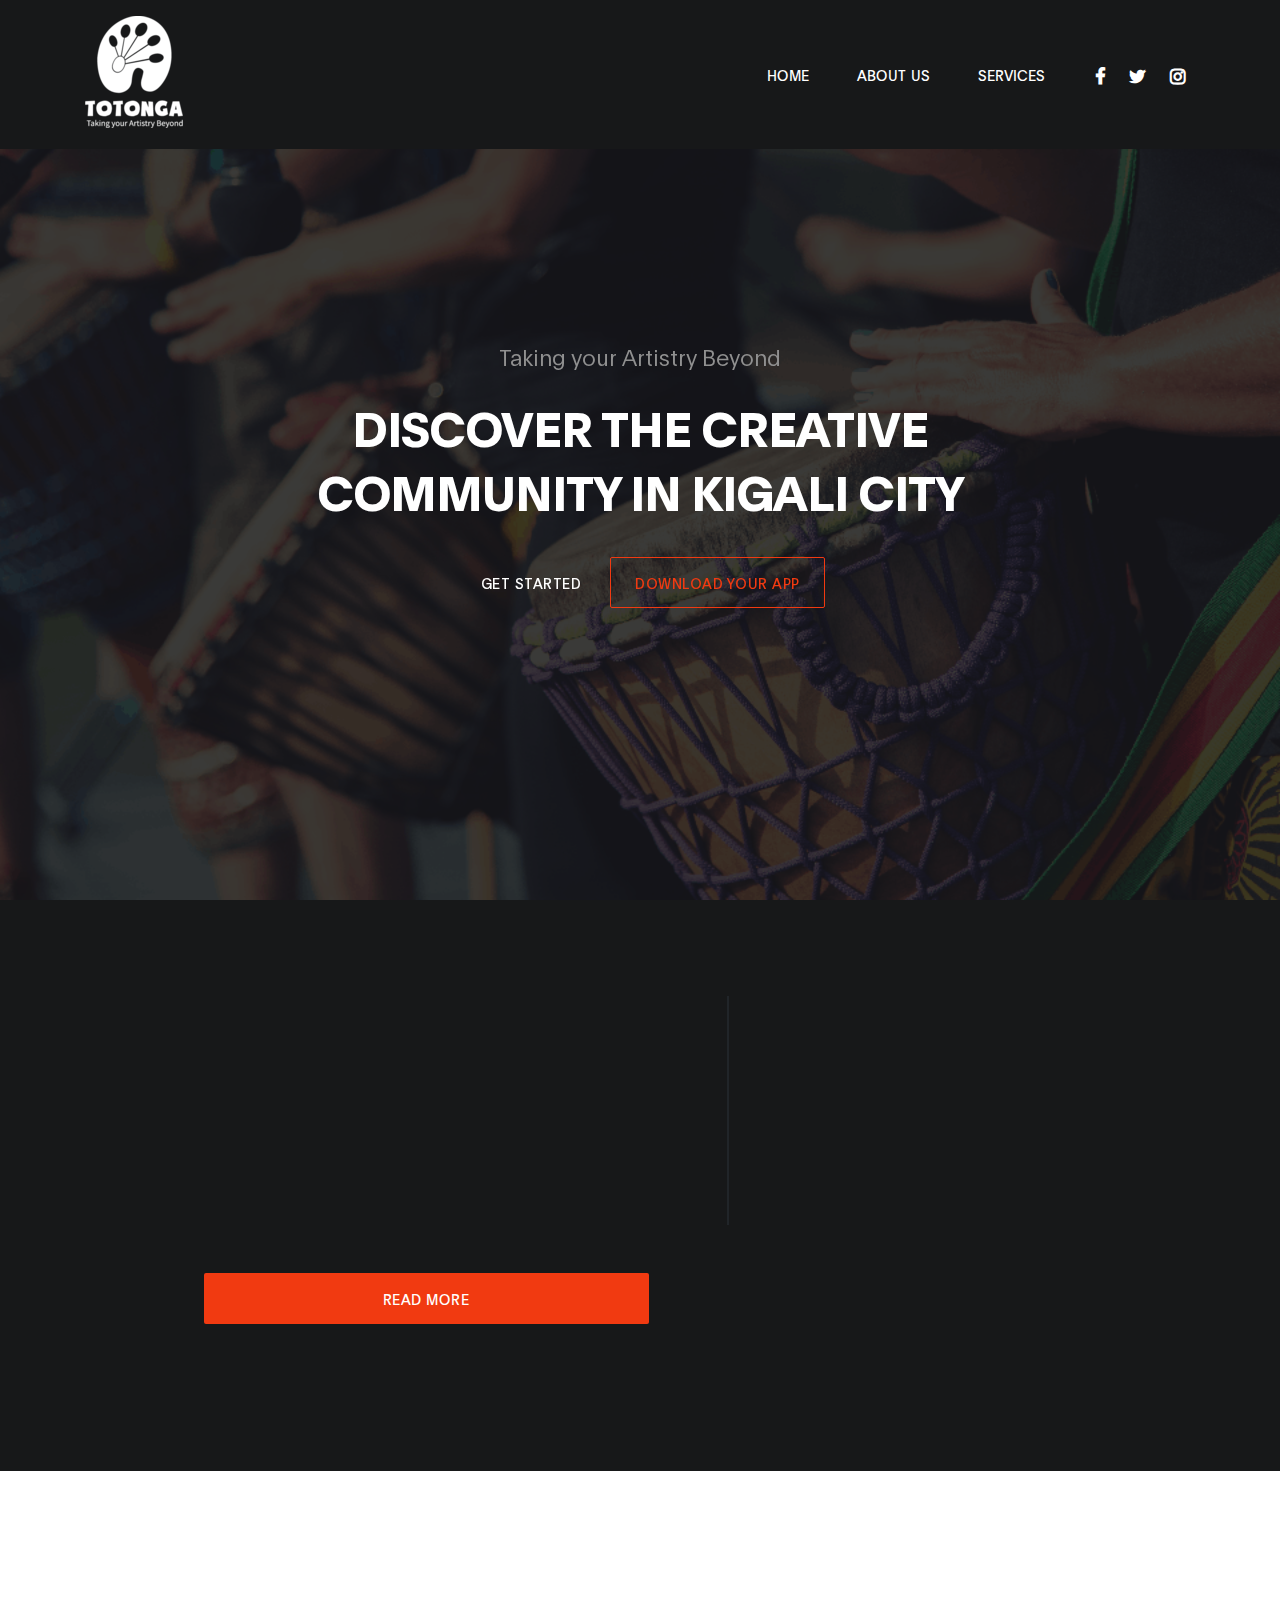
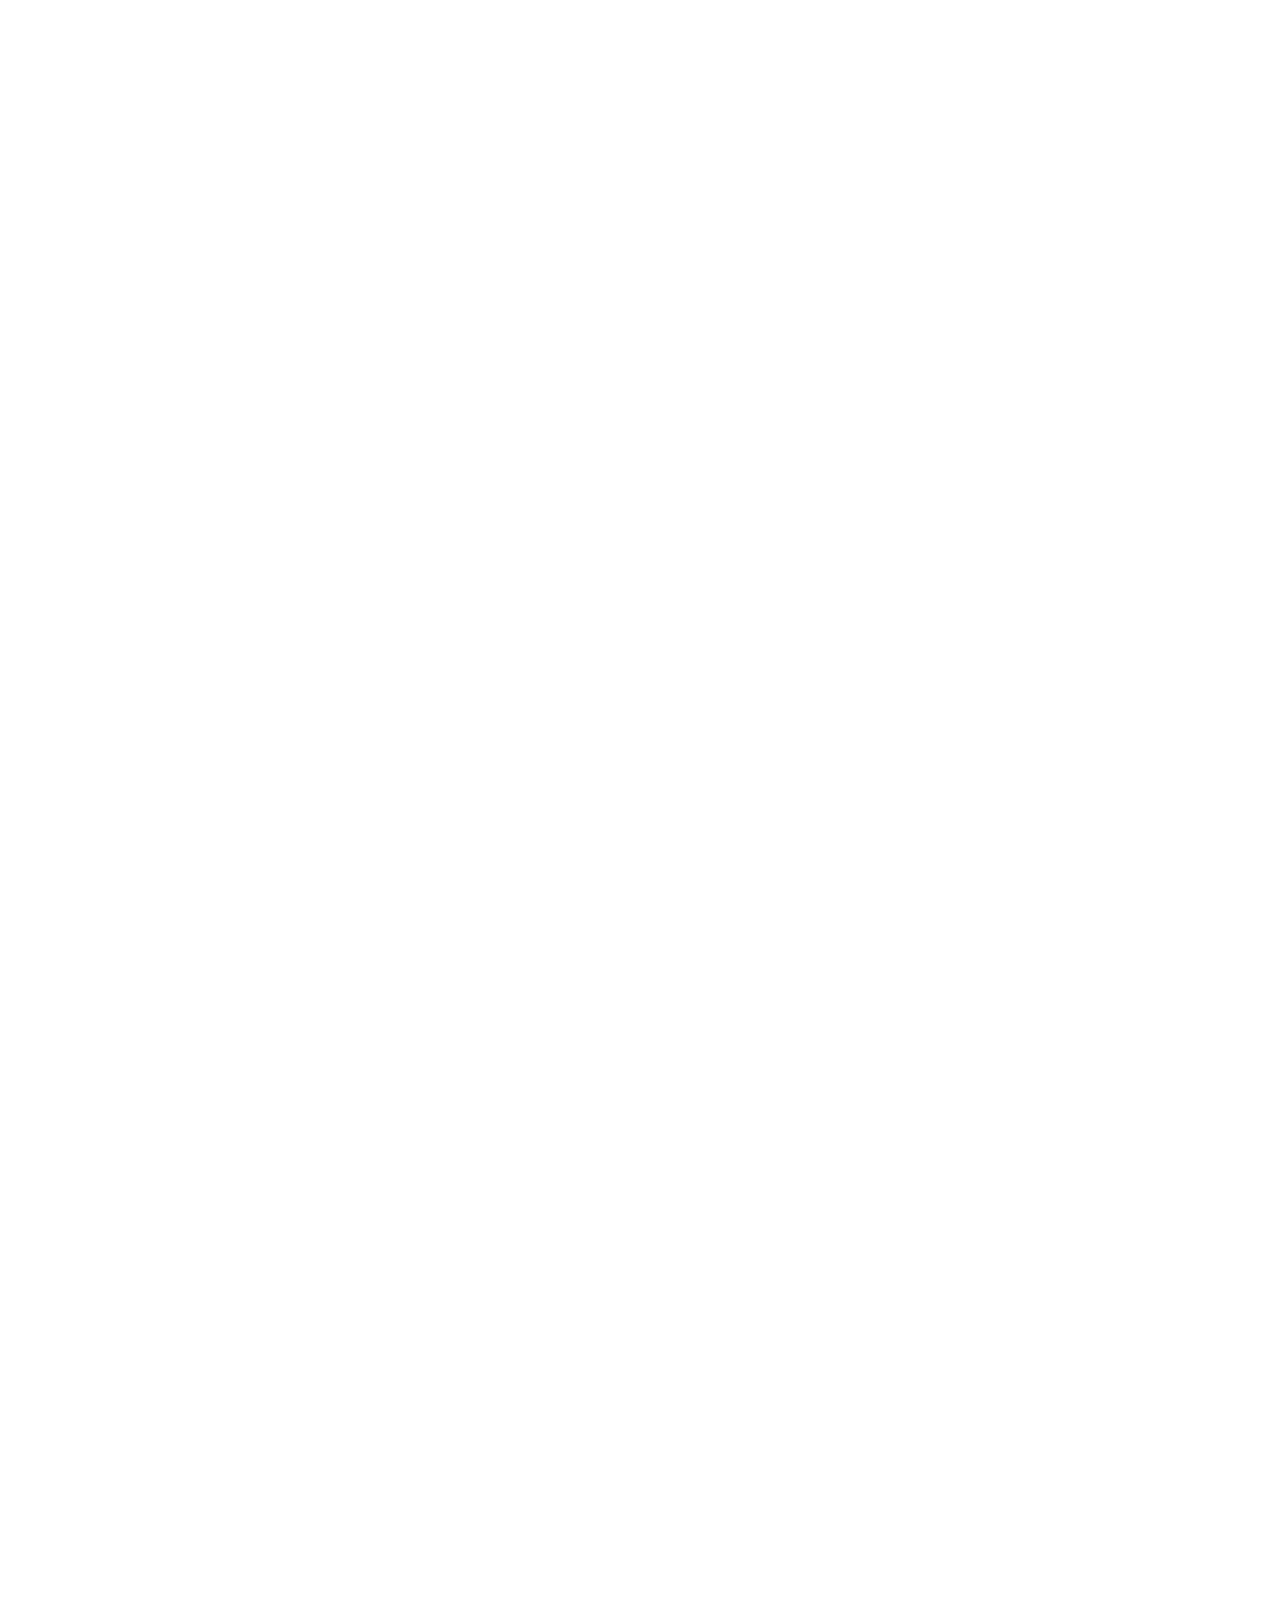
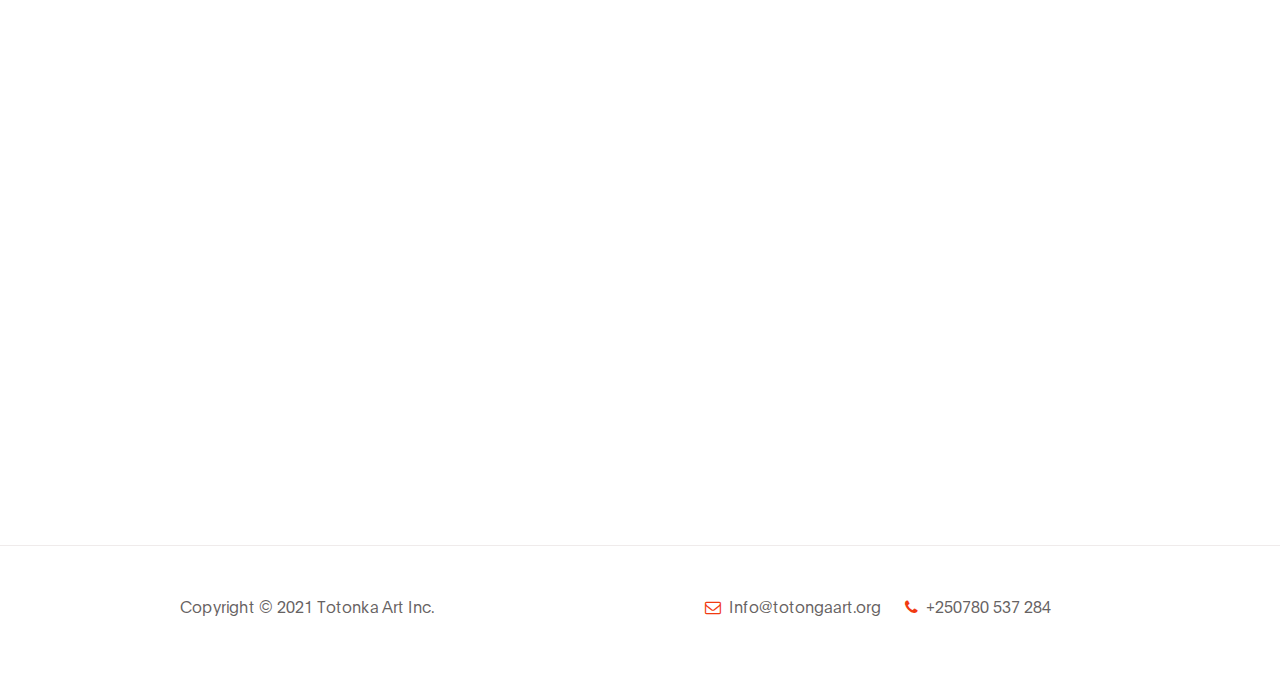
==== commit 974d8bb7: "new files" ====
--- a/index.html
+++ b/index.html
@@ -153,11 +153,8 @@
                 </div>
                 <div class="col-lg-4 col-md-6 col-12" data-aos="fade-up" data-aos-delay="400">
                     <div class="class-thumb">
-                        <video width="360" height="270" controls poster="images/digital.jpeg">
-                            <source
-                                src="https://rr5---sn-hc57enee.c.drive.google.com/videoplayback?expire=1640966724&ei=BPLOYfL4CpeO2LYPk-2DCA&ip=102.22.177.226&cp=QVRJUkpfVVdQRVhPOjJRYXFvSWlocUFzWUhpMHppWXZFeEdDLXI4eW13RlZNaWg0b0ZRWldsNE8&id=0d4b35f407109b1b&itag=18&source=webdrive&requiressl=yes&mh=yR&mm=32&mn=sn-hc57enee&ms=su&mv=u&mvi=5&pl=19&ttl=transient&susc=dr&driveid=1vHfRCgAyGn0qstygSLY9xgmMNDI_1JlN&app=explorer&mime=video/mp4&vprv=1&prv=1&dur=29.814&lmt=1640872325845605&mt=1640951841&sparams=expire,ei,ip,cp,id,itag,source,requiressl,ttl,susc,driveid,app,mime,vprv,prv,dur,lmt&sig=AOq0QJ8wRgIhAP7jL4flzAkcUW6jjxn1uH39OKTkY9lNTbvT4zTUhIpsAiEAn925RGbF6Zf6KsHIGhtpJ8oVkZt-BUaP2uJksagPIkk=&lsparams=mh,mm,mn,ms,mv,mvi,pl&lsig=AG3C_xAwRQIhAKQzgHqKJ2fISBN2N4OBrF-MxvarkEsS6sDiSmpZNcYhAiAyt10AaGR5FmCMFwUbxyi7DJu1W-lMflwtdONYN5zuMw==&cpn=U5UFoq85X_xgO3kp&c=WEB_EMBEDDED_PLAYER&cver=1.20211215.00.01"
-                                type="video/mp4" alt="Class">
-                        </video>
+                        <iframe width="360" height="270" src="https://youtu.be/228isXb-3KQ">
+                        </iframe>
                         <div class="class-info">
                             <h3 class="mb-1">Digitizing Creative Art
                             </h3>
@@ -166,11 +163,8 @@
                 </div>
                 <div class="col-lg-4 col-md-6 col-12" data-aos="fade-up" data-aos-delay="400">
                     <div class="class-thumb">
-                        <video width="360" height="270" controls poster="images/digital2.png">
-                            <source
-                                src="https://rr5---sn-woc7lne7.c.drive.google.com/videoplayback?expire=1640965999&ei=L-_OYfK3JY348gSOzqCABQ&ip=2c0f:eb68:220:4000:397d:6ed8:ca3:ca7d&cp=QVRJUkpfVFlXSlhPOjJRYXBxUG5ocUFzWUhoMmduWXZFeEdDLXQ1ZG13RlZNaWc2dktRWldsNE8&id=a97a3557f7e29f17&itag=18&source=webdrive&requiressl=yes&mh=aW&mm=32&mn=sn-woc7lne7&ms=su&mv=m&mvi=5&pl=44&ttl=transient&susc=dr&driveid=1m2PZTH0z0-cmc4jwaCmAAp6RqJbm99S7&app=explorer&mime=video/mp4&vprv=1&prv=1&dur=44.442&lmt=1640873171684093&mt=1640951309&sparams=expire,ei,ip,cp,id,itag,source,requiressl,ttl,susc,driveid,app,mime,vprv,prv,dur,lmt&sig=AOq0QJ8wRQIhAPU4z7IWoreTZOYNgiMBKxLsdFcJEL6odGXuNF1jsWCjAiAZo4Q9OQdEPpYginWSRIh29joL-EXKu5Z64KX-FQt3YQ==&lsparams=mh,mm,mn,ms,mv,mvi,pl&lsig=AG3C_xAwRAIgEExLdLVzYRcsm5eYFOx37EZgicpWPqLActxaKS9kbG4CIGz8jyjetHOUODFazA7iCorzvvYjUabLdFpqDJlXjf5V&cpn=oVP0ckEqZvatcRqb&c=WEB_EMBEDDED_PLAYER&cver=1.20211215.00.01"
-                                type="video/mp4">
-                        </video>
+                        <iframe width="360" height="270" src="https://youtu.be/L3RvsLUOvUM">
+                        </iframe>
                         <div class="class-info">
                             <h3 class="mb-1">Our Solution uses Technology'
                             </h3>
@@ -181,11 +175,8 @@
 
                 <div class="col-lg-4 col-md-6 col-12" data-aos="fade-up" data-aos-delay="400">
                     <div class="class-thumb">
-                        <video width="360" height="270" controls poster="images/digital3.jpeg">
-                            <source
-                                src="https://rr3---sn-woc7ln7r.c.drive.google.com/videoplayback?expire=1640968508&ei=_PjOYdHbMs23hwbj_oXADw&ip=2c0f:eb68:220:4000:96c:67bc:96ad:1ab0&cp=QVRJUkpfV1VOSVhPOjJRYXNtR21ocUFzWUhrOHhtWXZFeEdDLXA2Y213RlZNaWoybUpRWldsNE8&id=0594dfaf1f7e2746&itag=18&source=webdrive&requiressl=yes&mh=GU&mm=32&mn=sn-woc7ln7r&ms=su&mv=m&mvi=3&pl=44&ttl=transient&susc=dr&driveid=1AlRPCx80k1AwvrlAzHvMxWcvR5JjDTJR&app=explorer&mime=video/mp4&vprv=1&prv=1&dur=41.703&lmt=1640872895566273&mt=1640953706&sparams=expire,ei,ip,cp,id,itag,source,requiressl,ttl,susc,driveid,app,mime,vprv,prv,dur,lmt&sig=AOq0QJ8wRQIgUaxahQQh87dj1fhlsmzMrUoJAVpDXy2g0yk8FEi8r5wCIQDoU-s9nMBKtimuEmefDKPMR6tH3Ikm4KyhL-9TjiU7tQ==&lsparams=mh,mm,mn,ms,mv,mvi,pl&lsig=AG3C_xAwRQIhAIKYS-kzrdPU8TXHkKIBm36yNT2zvJH5gNLPfv_McPhjAiB95aiML9kx_J9U3Y6sm4FZ-YLJKXOwKLk1-OTh6L-RQA==&cpn=a2_UcJ648HnmpwtG&c=WEB_EMBEDDED_PLAYER&cver=1.20211215.00.01"
-                                type="video/mp4">
-                        </video>
+                        <iframe width="360" height="270" src="https://youtu.be/eM-GEH9YqQ0">
+                        </iframe>
                         <div class="class-info">
                             <h3 class="mb-1">Our Solution Connects with the SDGs'
                         </div>
@@ -201,11 +192,8 @@
             <div class="row">
                 <div class="col-lg-4 col-md-6 col-12" data-aos="fade-up" data-aos-delay="400">
                     <div class="class-thumb">
-                        <video width="360" height="270" controls poster="images/digital4.jpeg">
-                            <source
-                                src="https://rr1---sn-hc57enee.c.drive.google.com/videoplayback?expire=1640967199&ei=3_POYfrYFaSDhgak67-oDw&ip=102.22.177.226&cp=QVRJUkpfVlFXSlhPOjJRYXJpUG5ocUFzWUhqNGduWXZFeEdDLWw1ZG13RlZNaWk4dktRWldsNE8&id=a615c876cdefdc45&itag=18&source=webdrive&requiressl=yes&mh=S7&mm=32&mn=sn-hc57enee&ms=su&mv=u&mvi=1&pl=19&ttl=transient&susc=dr&driveid=1RWt2sMPLAOcgoX-A6YgC-d9S64ytAN1k&app=explorer&mime=video/mp4&vprv=1&prv=1&dur=29.814&lmt=1640872164130349&mt=1640951841&sparams=expire,ei,ip,cp,id,itag,source,requiressl,ttl,susc,driveid,app,mime,vprv,prv,dur,lmt&sig=AOq0QJ8wRAIgS91HLm1pJKo5dAQhXN6akgLDG1FvIrydGw_pz2KJ7GkCIHdEaulSt3B7PQtyXIE0lrXoDu-fM_w5LnxRV64hjLPc&lsparams=mh,mm,mn,ms,mv,mvi,pl&lsig=AG3C_xAwRgIhAJeOUKUMvGENuZ4BP2Jqr6fBWdurytwYkO7WRHJt6fRJAiEA-463RYznig9zDzjxXBjnAvuE2L_apuyOA0tJ_fjz-mE=&cpn=V2ChV4SaKt7v2d9o&c=WEB_EMBEDDED_PLAYER&cver=1.20211215.00.01"
-                                type="video/mp4">
-                        </video>
+                        <iframe width="360" height="270" src="https://youtu.be/i_ctiucsKp8">
+                        </iframe>
                         <div class="class-info">
                             <h3 class="mb-1">Our Solution is for Africa
                             </h3>
@@ -215,11 +203,8 @@
 
                 <div class="col-lg-4 col-md-6 col-12" data-aos="fade-up" data-aos-delay="400">
                     <div class="class-thumb">
-                        <video width="360" height="270" controls poster="images/digital5.jpg">
-                            <source
-                                src="https://rr3---sn-woc7ln7r.c.drive.google.com/videoplayback?expire=1640964942&ei=DuvOYZn0H4Phhgbvi6fIDQ&ip=2c0f:eb68:220:4000:e9b0:5d69:5406:f779&cp=QVRJUkpfU1lSQ1hPOjJRYW9xS2docUFzWUhnMmJnWXZFeEdDLXQwd213RlZNaWY2cURRWldsNE8&id=7c9ff3f543296457&itag=18&source=webdrive&requiressl=yes&mh=fM&mm=32&mn=sn-woc7ln7r&ms=su&mv=m&mvi=3&pl=44&ttl=transient&susc=dr&driveid=1O7hE6oO4f_UTSS8DVrAUUACRNwnhwOhb&app=explorer&mime=video/mp4&vprv=1&prv=1&dur=55.913&lmt=1640900176284128&mt=1640950103&sparams=expire,ei,ip,cp,id,itag,source,requiressl,ttl,susc,driveid,app,mime,vprv,prv,dur,lmt&sig=AOq0QJ8wRgIhAMC3S1Y0CxRIt7q4HUeVdms-BKFHSxkEYyg0cKHlPWj2AiEAyvxTFybol5J-jg1SycYAk_n1-IT0I3GCyvMUSVOAh0Y=&lsparams=mh,mm,mn,ms,mv,mvi,pl&lsig=AG3C_xAwRAIgDp3D0MRI3i1pIcoTLwRrY76WxL0FqscikxGhVmfWhAECIFXEZtzKc_G21n_I0Up_n3As-N3W_i2_rCxFYKYiUaoo&cpn=iqGgR8mTm9iyW0s9&c=WEB_EMBEDDED_PLAYER&cver=1.20211215.00.01"
-                                type="video/mp4">
-                        </video>
+                        <iframe width="360" height="270" src="https://youtu.be/xONRE0dxA7s">
+                        </iframe>
                         <div class="class-info">
                             <h3 class="mb-1">About Totonga Art
                             </h3>
@@ -230,11 +215,8 @@
 
                 <div class="col-lg-4 col-md-6 col-12" data-aos="fade-up" data-aos-delay="400">
                     <div class="class-thumb">
-                        <video width="360" height="270" controls poster="images/digital6.jpg">
-                            <source
-                                src="https://rr2---sn-hc57enee.c.drive.google.com/videoplayback?expire=1640967117&ei=jfPOYYjGMNSBhwbWkoPQDQ&ip=102.22.177.226&cp=QVRJUkpfVlFPSFhPOjJRYXJpSGxocUFzWUhqNHlsWXZFeEdDLWw3Ym13RlZNaWk4bklRWldsNE8&id=813cf852eafbf673&itag=18&source=webdrive&requiressl=yes&mh=kb&mm=32&mn=sn-hc57enee&ms=su&mv=u&mvi=2&pl=19&ttl=transient&susc=dr&driveid=1-TRi8jdJGdHsiyPYvUcnhWOptmh8JD9a&app=explorer&mime=video/mp4&vprv=1&prv=1&dur=41.563&lmt=1640872250945556&mt=1640951841&sparams=expire,ei,ip,cp,id,itag,source,requiressl,ttl,susc,driveid,app,mime,vprv,prv,dur,lmt&sig=AOq0QJ8wRAIgKJ0kAjb9ie0B6nraqa0oe5I5JsBN8HISxv4qkys7YzkCIHJm6upxUbWIzqRSF_B2YYVoTZRGRsKq4AMdZmxLs8ep&lsparams=mh,mm,mn,ms,mv,mvi,pl&lsig=AG3C_xAwRAIgfJuWbnNPiDN626p04Sf27DPUC5Ut_pLCW9t5Ax-YcSwCICq6e8ZYJy_T6MF73Ylr9ZWNSGG0a88JIbHTY4mqUJdu&cpn=pfLh04lmF-iwdQyP&c=WEB_EMBEDDED_PLAYER&cver=1.20211215.00.01"
-                                type="video/mp4" alt="Class">
-                        </video>
+                        <iframe width="360" height="270" src="https://youtu.be/228isXb-3KQ">
+                        </iframe>
                         <div class="class-info">
                             <h3 class="mb-1">We're Totonga Art
                             </h3>
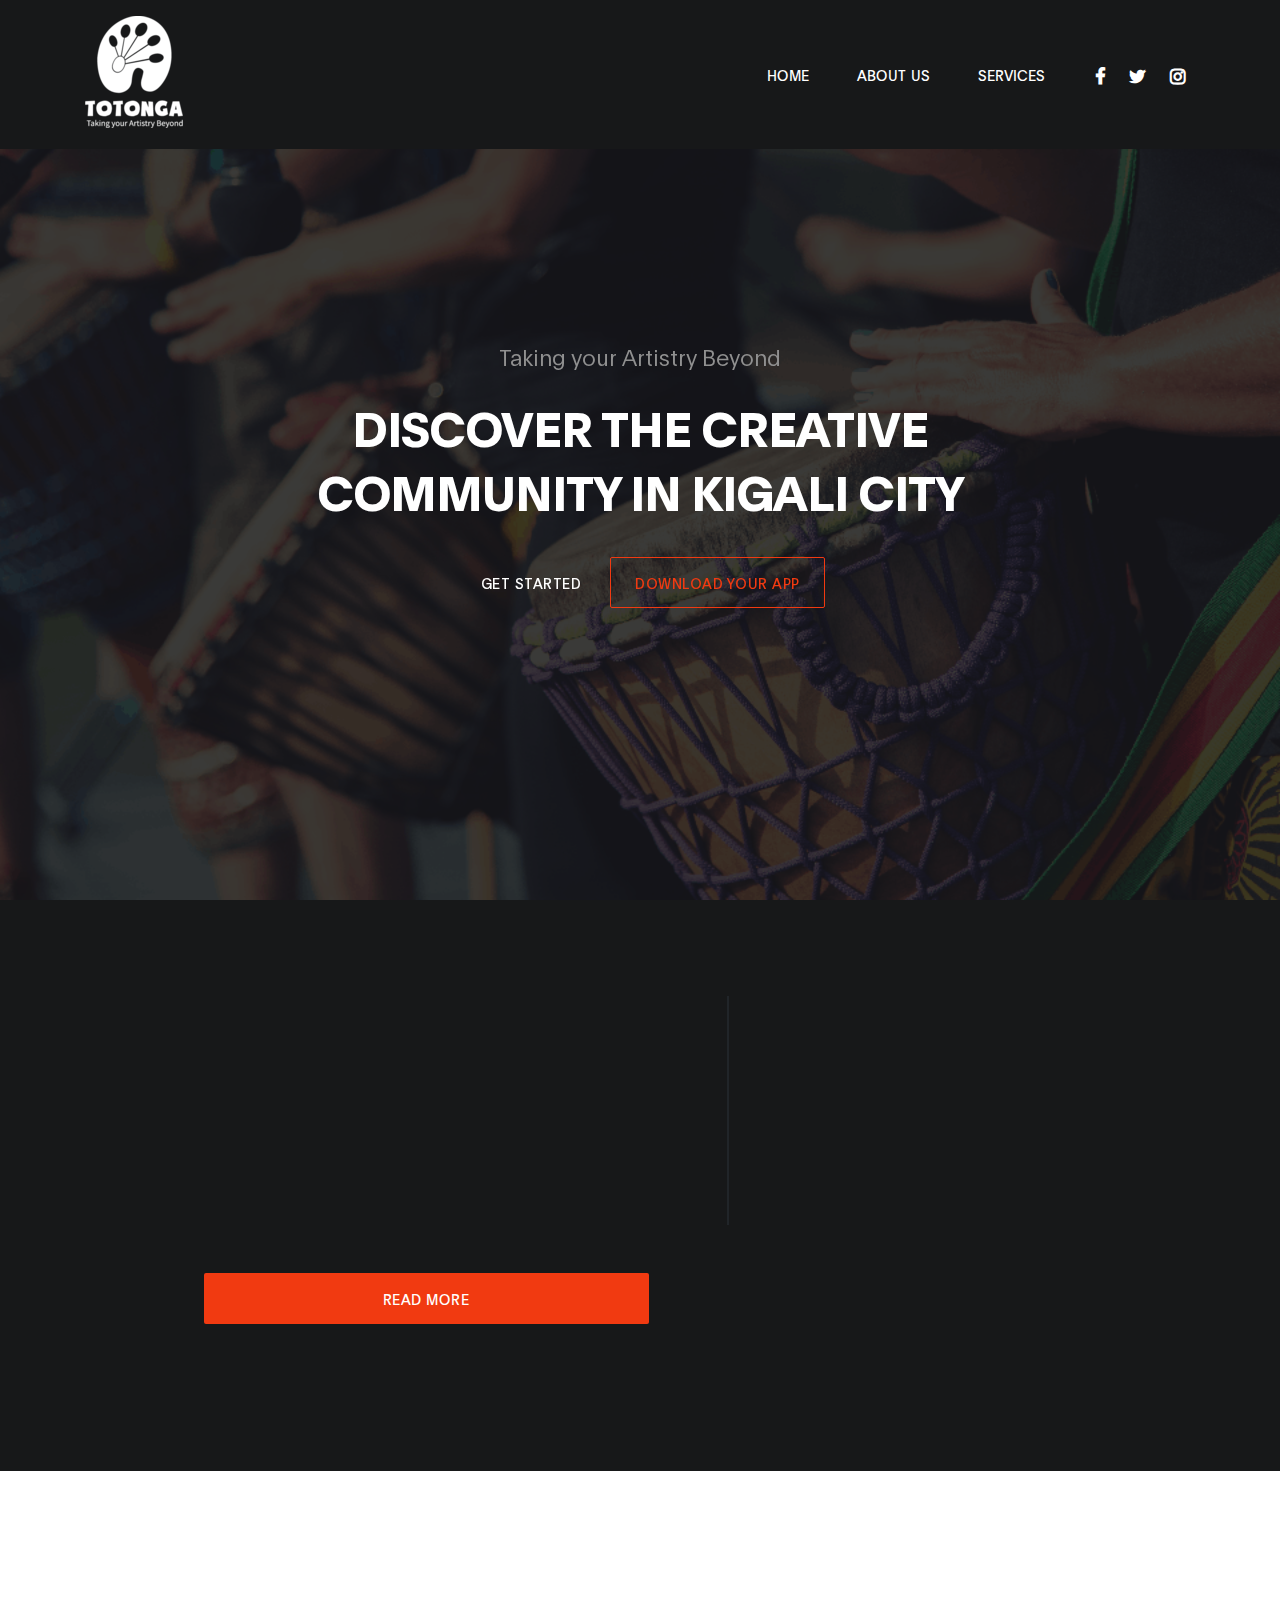
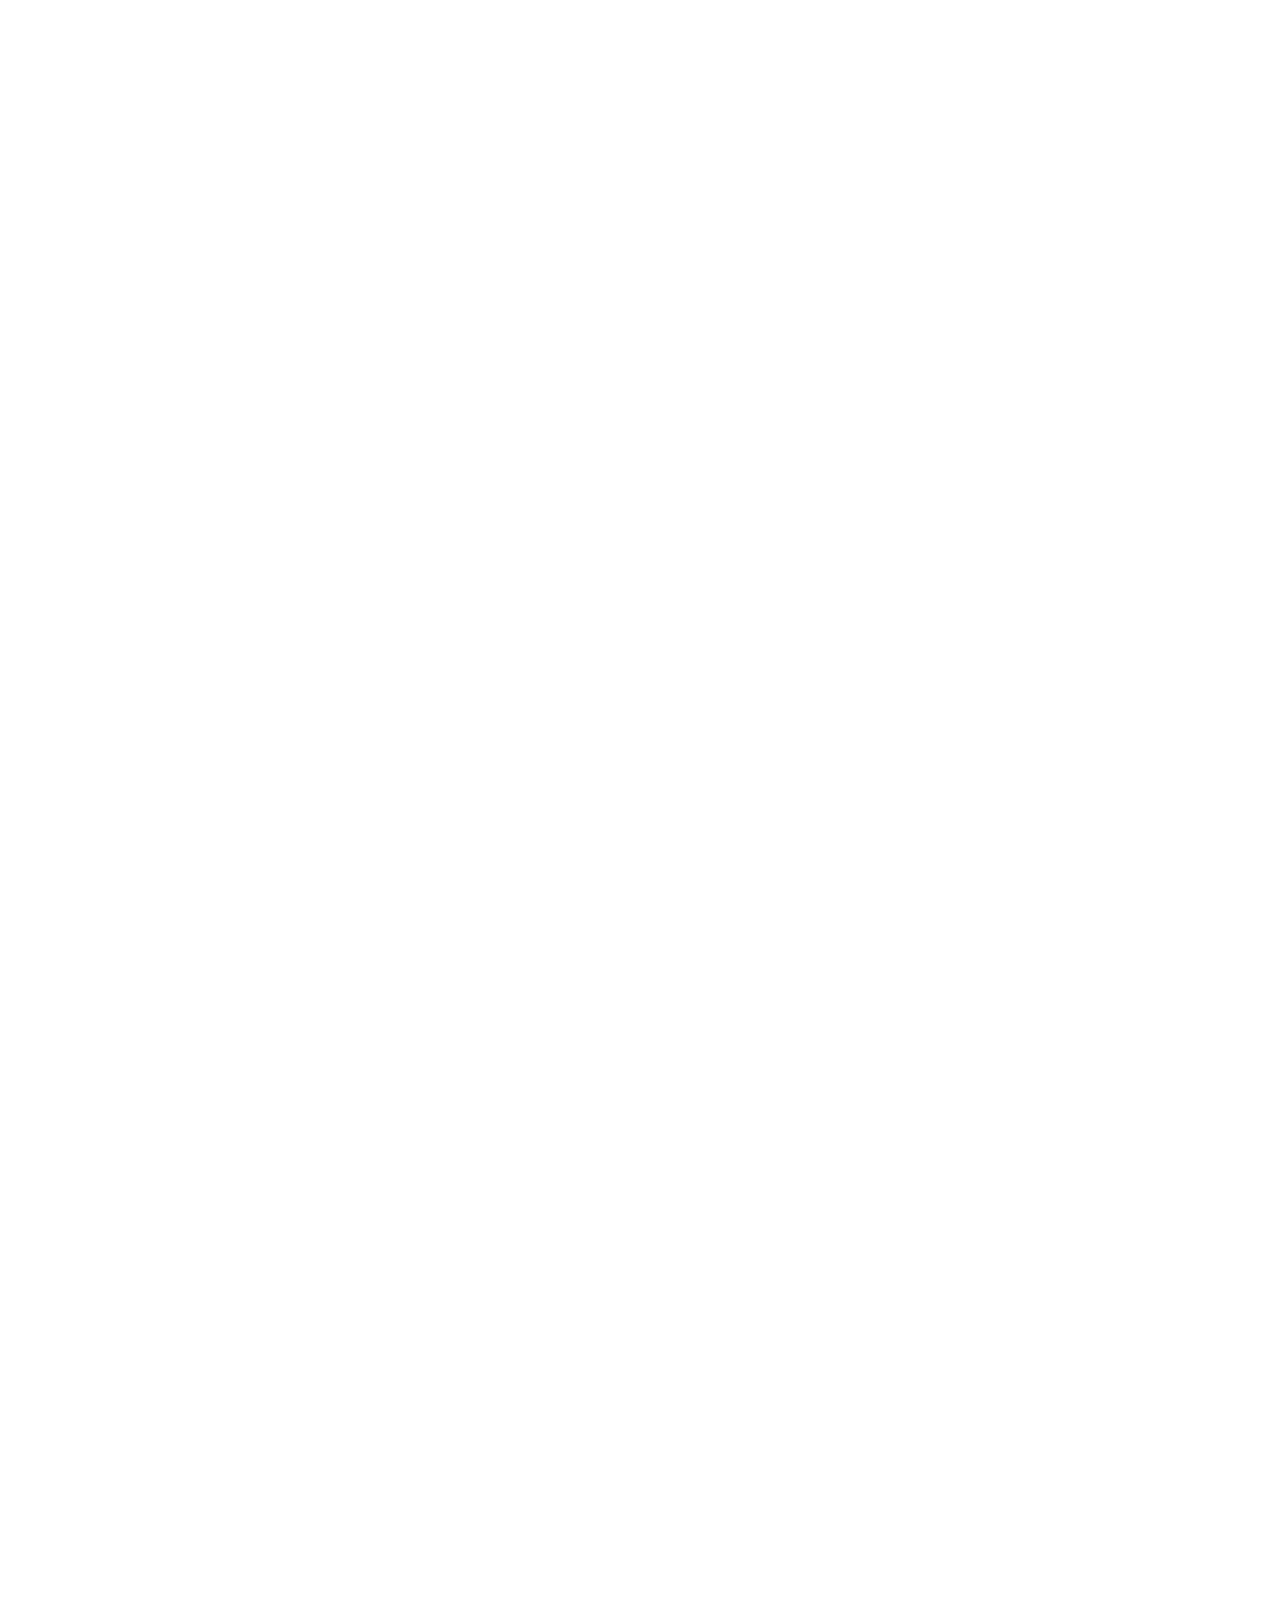
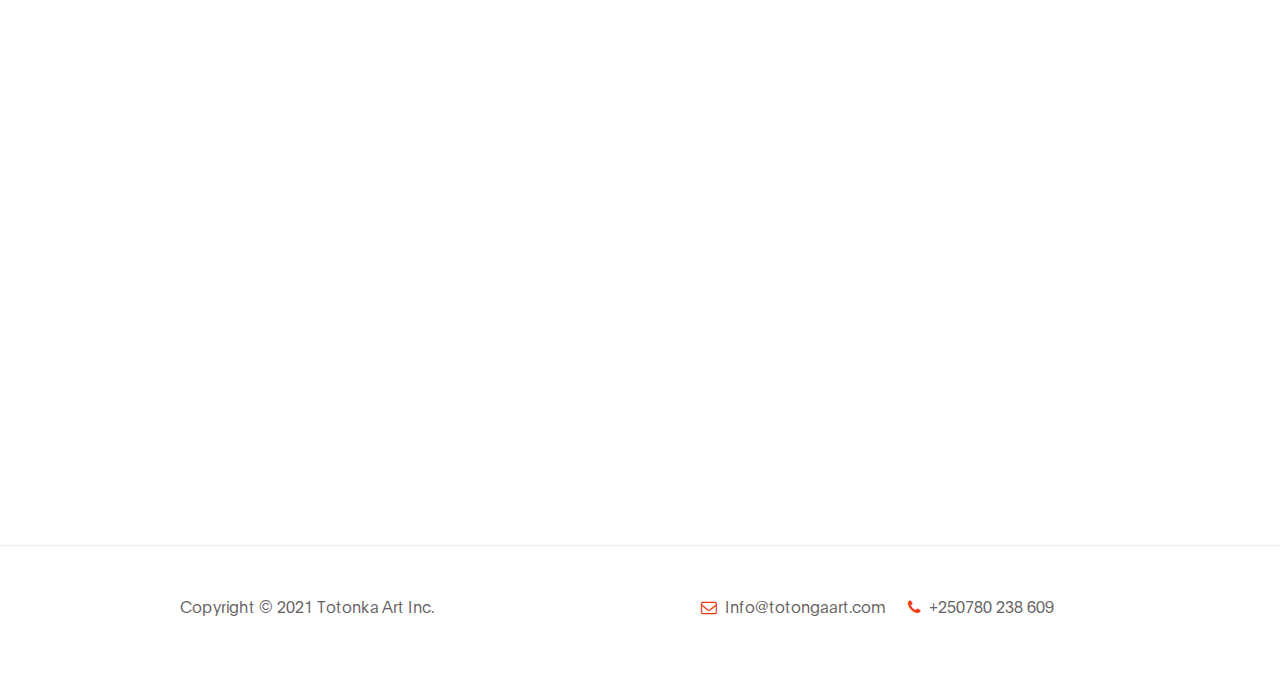
==== commit 8368cfe9: "new files" ====
--- a/index.html
+++ b/index.html
@@ -29,8 +29,7 @@
 
             <a class="navbar-brand" href="index.html"><img src="images/logo.png"></a>
 
-            <button class="navbar-toggler" type="button" data-toggle="collapse" data-target="#navbarNav"
-                aria-controls="navbarNav" aria-expanded="false" aria-label="Toggle navigation">
+            <button class="navbar-toggler" type="button" data-toggle="collapse" data-target="#navbarNav" aria-controls="navbarNav" aria-expanded="false" aria-label="Toggle navigation">
                 <span class="navbar-toggler-icon"></span>
             </button>
 
@@ -50,10 +49,15 @@
                 </ul>
 
                 <ul class="social-icon ml-lg-3">
-                    <li><a href="https://www.facebook.com/profile.php?id=100075292253064" class="fa fa-facebook"></a>
-                    </li>
-                    <li><a href="https://twitter.com/totonga_arts" class="fa fa-twitter"></a></li>
-                    <li><a href="https://www.instagram.com/totongaarts/" class="fa fa-instagram"></a></li>
+                    <li>
+                        <a href="https://www.facebook.com/profile.php?id=100075292253064" class="fa fa-facebook"></a>
+                    </li>
+                    <li>
+                        <a href="https://twitter.com/totonga_arts" class="fa fa-twitter"></a>
+                    </li>
+                    <li>
+                        <a href="https://www.instagram.com/totongaarts/" class="fa fa-instagram"></a>
+                    </li>
                 </ul>
             </div>
 
@@ -74,14 +78,12 @@
 
                         <h6 data-aos="fade-up" data-aos-delay="300">Taking your Artistry Beyond</h6>
 
-                        <h1 class="text-white" data-aos="fade-up" data-aos-delay="500">Discover the Creative Community
-                            in Kigali City</h1>
+                        <h1 class="text-white" data-aos="fade-up" data-aos-delay="500">Discover the Creative Community in Kigali City</h1>
 
                         <a href="#feature" class="btn custom-btn mt-3" data-aos="fade-up" data-aos-delay="600">Get
                             started</a>
 
-                        <a href="#about" class="btn custom-btn bordered mt-3" data-aos="fade-up"
-                            data-aos-delay="700">Download your app</a>
+                        <a href="#about" class="btn custom-btn bordered mt-3" data-aos="fade-up" data-aos-delay="700">Download your app</a>
 
                     </div>
                 </div>
@@ -98,18 +100,14 @@
                 <div class="d-flex flex-column justify-content-center ml-lg-auto mr-lg-5 col-lg-5 col-md-6 col-12">
                     <h2 class="mb-3 text-white" data-aos="fade-up">New to Totonga Art?</h2>
 
-                    <h6 class="mb-4 text-white" data-aos="fade-up"> Connecting artistry with digital
-                        technology in Afrika</h6>
-
-                    <p data-aos="fade-up" data-aos-delay="200">Using our tech based product to guide emerging
-                        creatives into maximizing their fullest potentials and equipping them with
-                        <a rel="nofollow" href="" target="_parent">the right</a> production and distribution tools
-                        needed for their artistry.
+                    <h6 class="mb-4 text-white" data-aos="fade-up"> Connecting artistry with digital technology in Afrika</h6>
+
+                    <p data-aos="fade-up" data-aos-delay="200">Using our tech based product to guide emerging creatives into maximizing their fullest potentials and equipping them with
+                        <a rel="nofollow" href="" target="_parent">the right</a> production and distribution tools needed for their artistry.
                     </p>
 
                     <a href="about.html" class="btn custom-btn bg-color mt-3" data-target="_parent">Read More</a>
-                    <a href="#" class="btn custom-btn bg-color mt-3" data-aos="fade-up" data-aos-delay="300"
-                        data-toggle="modal" data-target="#membershipForm">Become a member today</a>
+                    <a href="#" class="btn custom-btn bg-color mt-3" data-aos="fade-up" data-aos-delay="300" data-toggle="modal" data-target="#membershipForm">Become a member today</a>
                 </div>
 
                 <div class="mr-lg-auto mt-3 col-lg-4 col-md-6 col-12">
@@ -153,8 +151,7 @@
                 </div>
                 <div class="col-lg-4 col-md-6 col-12" data-aos="fade-up" data-aos-delay="400">
                     <div class="class-thumb">
-                        <iframe width="360" height="270" src="https://youtu.be/228isXb-3KQ">
-                        </iframe>
+                        <iframe width="360" height="270" src="https://www.youtube.com/embed/BMiK0oqsR7c" title="YouTube video player" frameborder="0" allow="accelerometer; autoplay; clipboard-write; encrypted-media; gyroscope; picture-in-picture" allowfullscreen></iframe>
                         <div class="class-info">
                             <h3 class="mb-1">Digitizing Creative Art
                             </h3>
@@ -163,8 +160,7 @@
                 </div>
                 <div class="col-lg-4 col-md-6 col-12" data-aos="fade-up" data-aos-delay="400">
                     <div class="class-thumb">
-                        <iframe width="360" height="270" src="https://youtu.be/L3RvsLUOvUM">
-                        </iframe>
+                        <iframe width="360" height="270" src="https://www.youtube.com/embed/t42ieOtucl4" title="YouTube video player" frameborder="0" allow="accelerometer; autoplay; clipboard-write; encrypted-media; gyroscope; picture-in-picture" allowfullscreen></iframe>
                         <div class="class-info">
                             <h3 class="mb-1">Our Solution uses Technology'
                             </h3>
@@ -175,8 +171,7 @@
 
                 <div class="col-lg-4 col-md-6 col-12" data-aos="fade-up" data-aos-delay="400">
                     <div class="class-thumb">
-                        <iframe width="360" height="270" src="https://youtu.be/eM-GEH9YqQ0">
-                        </iframe>
+                        <iframe width="360" height="270" src="https://www.youtube.com/embed/9DavzJa6eDI" title="YouTube video player" frameborder="0" allow="accelerometer; autoplay; clipboard-write; encrypted-media; gyroscope; picture-in-picture" allowfullscreen></iframe>
                         <div class="class-info">
                             <h3 class="mb-1">Our Solution Connects with the SDGs'
                         </div>
@@ -192,8 +187,7 @@
             <div class="row">
                 <div class="col-lg-4 col-md-6 col-12" data-aos="fade-up" data-aos-delay="400">
                     <div class="class-thumb">
-                        <iframe width="360" height="270" src="https://youtu.be/i_ctiucsKp8">
-                        </iframe>
+                        <iframe width="360" height="270" src="https://www.youtube.com/embed/4deFltYDK5k" title="YouTube video player" frameborder="0" allow="accelerometer; autoplay; clipboard-write; encrypted-media; gyroscope; picture-in-picture" allowfullscreen></iframe>
                         <div class="class-info">
                             <h3 class="mb-1">Our Solution is for Africa
                             </h3>
@@ -203,8 +197,7 @@
 
                 <div class="col-lg-4 col-md-6 col-12" data-aos="fade-up" data-aos-delay="400">
                     <div class="class-thumb">
-                        <iframe width="360" height="270" src="https://youtu.be/xONRE0dxA7s">
-                        </iframe>
+                        <iframe width="360" height="270" src="https://www.youtube.com/embed/LNLbg1AKIwE" title="YouTube video player" frameborder="0" allow="accelerometer; autoplay; clipboard-write; encrypted-media; gyroscope; picture-in-picture" allowfullscreen></iframe>
                         <div class="class-info">
                             <h3 class="mb-1">About Totonga Art
                             </h3>
@@ -215,8 +208,7 @@
 
                 <div class="col-lg-4 col-md-6 col-12" data-aos="fade-up" data-aos-delay="400">
                     <div class="class-thumb">
-                        <iframe width="360" height="270" src="https://youtu.be/228isXb-3KQ">
-                        </iframe>
+                        <iframe width="360" height="270" src="https://www.youtube.com/embed/9gD8TS4KsMA" title="YouTube video player" frameborder="0" allow="accelerometer; autoplay; clipboard-write; encrypted-media; gyroscope; picture-in-picture" allowfullscreen></iframe>
                         <div class="class-info">
                             <h3 class="mb-1">We're Totonga Art
                             </h3>
@@ -236,8 +228,7 @@
                 <div class="class-info">
                     <center>
                         <h3 class="mb-1">What we offer</h3>
-                        <p class="mt-3">We are beyond a directory, get a gist of what we offer and don’t miss out a day
-                            on our Marketspace
+                        <p class="mt-3">We are beyond a directory, get a gist of what we offer and don’t miss out a day on our Marketspace
                         </p>
                         <a href="service.html" class="btn custom-btn bg-color mt-3" data-target="_parent">Read More</a>
                     </center>
@@ -257,8 +248,7 @@
                 <div class="ml-auto col-lg-5 col-md-6 col-12">
                     <h2 class="mb-4 pb-2" data-aos="fade-up" data-aos-delay="200">Feel free to ask anything</h2>
 
-                    <form action="#" method="post" class="contact-form webform" data-aos="fade-up" data-aos-delay="400"
-                        role="form">
+                    <form action="#" method="post" class="contact-form webform" data-aos="fade-up" data-aos-delay="400" role="form">
                         <input type="text" class="form-control" name="cf-name" placeholder="Name">
 
                         <input type="email" class="form-control" name="cf-email" placeholder="Email">
@@ -273,13 +263,29 @@
                 <div class="mx-auto mt-4 mt-lg-0 mt-md-0 col-lg-5 col-md-6 col-12">
                     <h2 class="mb-4" data-aos="fade-up" data-aos-delay="600">Where you can <span>find us</span></h2>
 
-                    <p data-aos="fade-up" data-aos-delay="800"><i class="fa fa-map-marker mr-1"></i> KG 601 St,#41,
-                        Remera, Kigali, Rwanda.</p>
+                    <p data-aos="fade-up" data-aos-delay="800"><i class="fa fa-map-marker mr-1"></i> KG 601 St,#41, Remera, Kigali, Rwanda.</p>
 
                     <div class="google-map" data-aos="fade-up" data-aos-delay="900">
-                        <iframe
-                            src="https://www.google.com/maps/embed?pb=!1m18!1m12!1m3!1d15949.83409167299!2d30.115032818904776!3d-1.970696927012453!2m3!1f0!2f0!3f0!3m2!1i1024!2i768!4f13.1!3m3!1m2!1s0x19dca7b0a3c391f5%3A0x22cc83060ed1bf2c!2sKabeza%2C%20Kigali!5e0!3m2!1sen!2srw!4v1640179967118!5m2!1sen!2srw"
-                            width="1920" height="250" frameborder="0" style="border:0;" allowfullscreen=""></iframe>
+                        <div class="mapouter">
+                            <div class="gmap_canvas"><iframe width="1920" height="250" id="gmap_canvas" src="https://maps.google.com/maps?q=remera,%20rwanda&t=&z=11&ie=UTF8&iwloc=&output=embed" frameborder="0" scrolling="no" marginheight="0" marginwidth="0"></iframe>
+                                <style>
+                                    .mapouter {
+                                        position: relative;
+                                        text-align: right;
+                                        height: 250px;
+                                        width: 1920px;
+                                    }
+                                </style><a href="https://www.embedgooglemap.net">google map on website</a>
+                                <style>
+                                    .gmap_canvas {
+                                        overflow: hidden;
+                                        background: none!important;
+                                        height: 250px;
+                                        width: 1920px;
+                                    }
+                                </style>
+                            </div>
+                        </div>
                     </div>
                 </div>
             </div>
@@ -299,10 +305,10 @@
                 <div class="d-flex justify-content-center mx-auto col-lg-5 col-md-7 col-12">
                     <p class="mr-4">
                         <i class="fa fa-envelope-o mr-1"></i>
-                        <a href="mailto:Info@totongaart.org ">Info@totongaart.org </a>
+                        <a href="mailto:Info@totongaart.org ">Info@totongaart.com </a>
                     </p>
 
-                    <p><i class="fa fa-phone mr-1"></i> +250780 537 284
+                    <p><i class="fa fa-phone mr-1"></i> +250780 238 609
                     </p>
                 </div>
 
@@ -311,8 +317,7 @@
     </footer>
 
     <!-- Modal -->
-    <div class="modal fade" id="membershipForm" tabindex="-1" role="dialog" aria-labelledby="membershipFormLabel"
-        aria-hidden="true">
+    <div class="modal fade" id="membershipForm" tabindex="-1" role="dialog" aria-labelledby="membershipFormLabel" aria-hidden="true">
         <div class="modal-dialog" role="document">
 
             <div class="modal-content">
@@ -331,11 +336,9 @@
 
                         <input type="email" class="form-control" name="cf-email" placeholder="Johndoe@gmail.com">
 
-                        <input type="tel" class="form-control" name="cf-phone" placeholder="123-456-7890"
-                            pattern="[0-9]{3}-[0-9]{3}-[0-9]{4}" required>
-
-                        <textarea class="form-control" rows="3" name="cf-message"
-                            placeholder="Additional Message"></textarea>
+                        <input type="tel" class="form-control" name="cf-phone" placeholder="123-456-7890" pattern="[0-9]{3}-[0-9]{3}-[0-9]{4}" required>
+
+                        <textarea class="form-control" rows="3" name="cf-message" placeholder="Additional Message"></textarea>
 
                         <button type="submit" class="form-control" id="submit-button" name="submit">Submit
                             Button</button>
